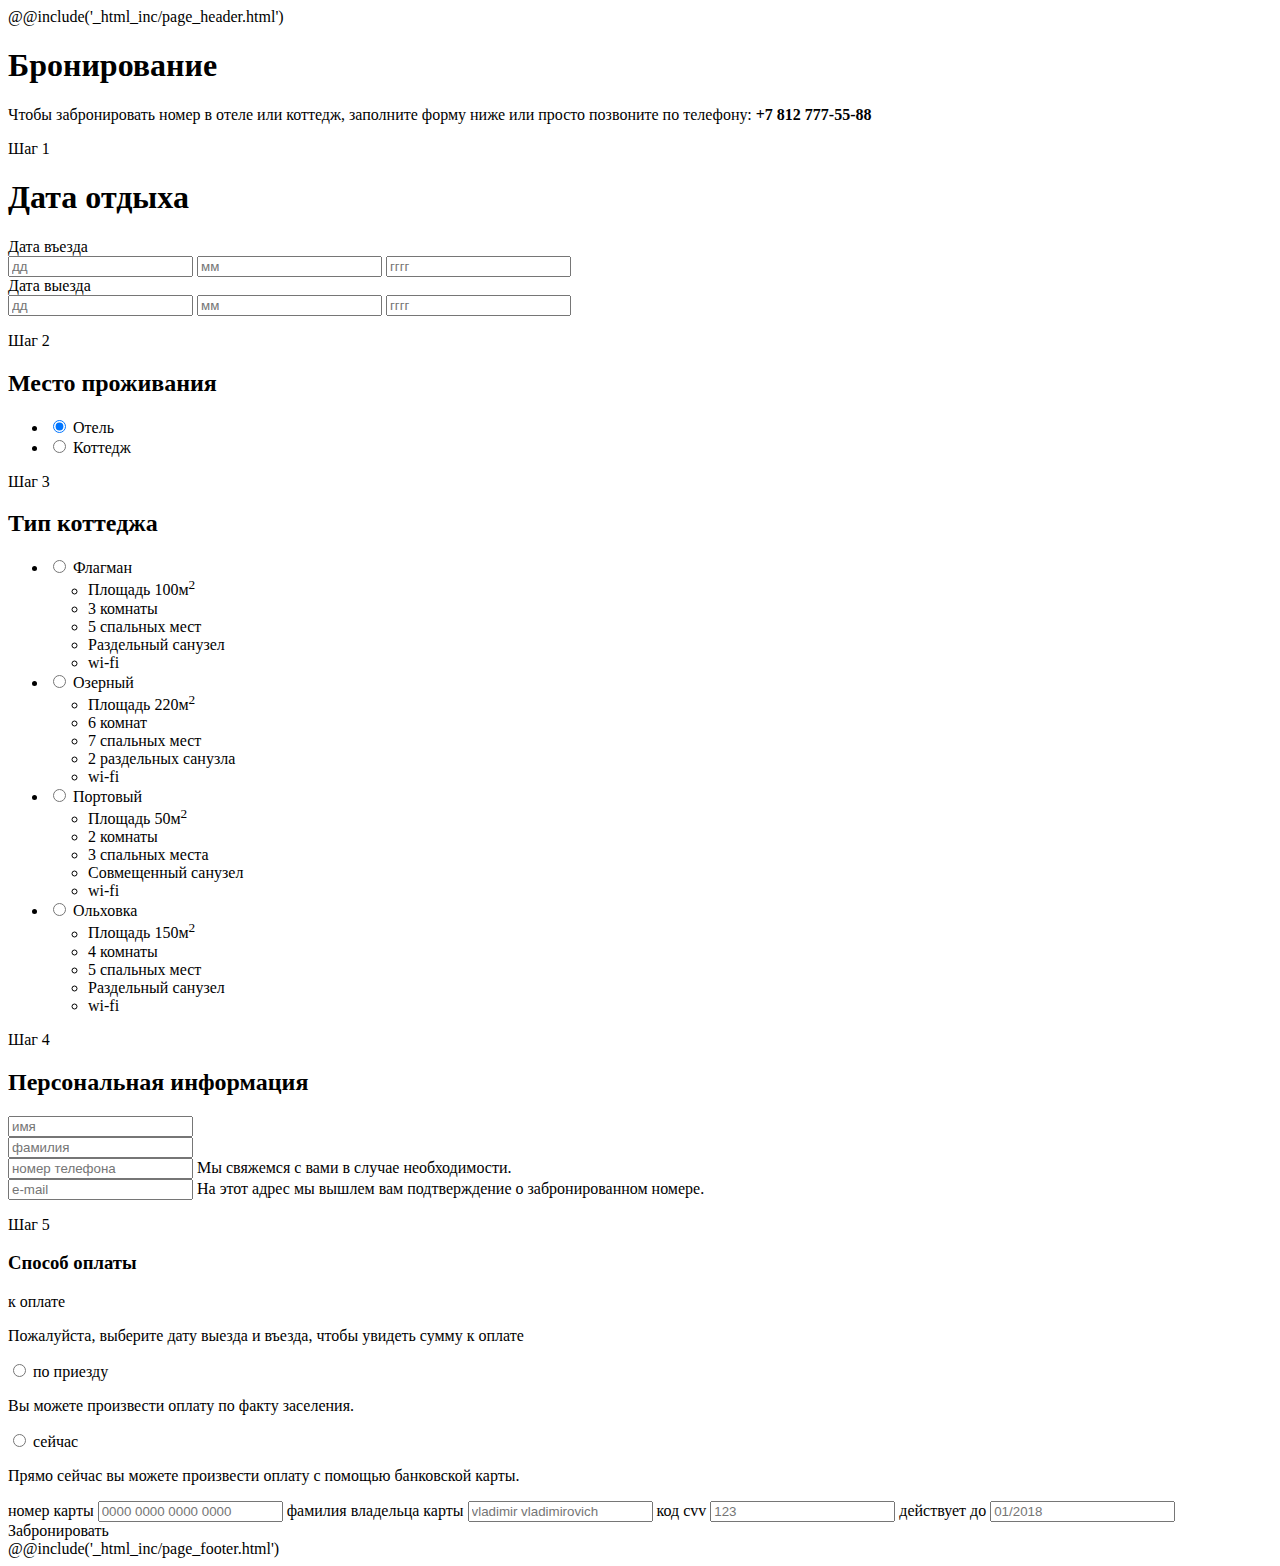
==== src/form.html @ d26fc9af "+booking" ====
<!DOCTYPE html>
<html lang="ru">
  <head>
    <meta charset="UTF-8">
    <title>Форма</title>
    <link rel="stylesheet" href="css/style.css">
  </head>
  <body>

    <!-- HEADER -->


    @@include('_html_inc/page_header.html')


    <main>

      <!-- BOOKING -->

      <section class="booking">
        <div class="container">
        <div class="booking__inner">
          <div class="booking__contant">
          <h1 class="booking__title">Бронирование</h1>
          <p class="booking__information">Чтобы забронировать номер в отеле или коттедж, заполните форму ниже или просто позвоните по телефону: <b class="booking__phone-number">+7 812 777-55-88</b></p>
        </div>
        </div>
        </div>
      </section>

      <!-- STEP #1 -->

      <form action="" class="main-form">
        <section class="rest-date">
          <div class="container">

            <p class="rest-date__step">Шаг 1</p>
            <h1 class="rest-date__title">Дата отдыха</h1>

            <div class="rest-date__choice">

              <div class="rest-date__check">
                <label for="check-date">Дата въезда</label><br/>
                <input type="text"name="check-date" placeholder="дд">
                <input type="text" name="check-date" placeholder="мм">
                <input type="text" name="check-date" placeholder="гггг">
              </div>



              <div class="rest-datet__departure">
                <label for="departure-date">Дата выезда</label><br/>
                <input type="text"name="departure-date" placeholder="дд">
                <input type="text" name="departure-date" placeholder="мм">
                <input type="text" name="departure-date" placeholder="гггг">
              </div>
            </div>
          </div>
        </section>

        <!-- STEP #2 -->

        <section class="locations">
          <div class="container">

            <p class="locations__step">Шаг 2</p>
            <h2 class="locations__title">Место проживания</h2>



            <ul class="locations__list">

              <li class="locations__item">
                <label for="hotel">
                  <input type="radio" checked name="locations_hotel">
                  <span class="locations__item--text">Отель</span>
                </label>
              </li>

              <li class="locations__item">
                <label for="cottage">
                  <input type="radio" name="locations_cottage">
                  <span class="locationg__item--text">Коттедж</span>
                </label>
              </li>
            </ul>
          </div>
        </section>

        <!-- STEP #3 -->

        <section class="cottege-type">
          <div class="container">

            <p class="cottege-type__step">Шаг 3</p>
            <h2 class="cottege-type__title">Тип коттеджа</h2>

            <div class="cottege-type__list-wrapper">

              <ul class="cottege-type__list">

                <li class="cottege-type__item">
                  <label for="cottage-flagship">
                    <input type="radio">
                    <span class="cottege-type__item-text">Флагман</span>
                    <div class="row hidden-xs">
                      <div class="col-sm-12">
                        <div class="cottege-type__features-wrapper">
                          <ul class="cottege-type__features">
                            <li class="cottege-type__feature">Площадь 100м<sup>2</sup></li>
                            <li class="cottege-type__feature">3 комнаты</li>
                            <li class="cottege-type__feature">5 спальных мест</li>
                            <li class="cottege-type__feature">Раздельный санузел</li>
                            <li class="cottege-type__feature">wi-fi</li>
                          </ul>
                        </div>
                      </div>
                    </div>
                  </label>
                </li>

                <li class="cottege-type__item">
                  <label for="cottage-laky">
                    <input type="radio">
                    <span class="cottege-type__item-text">Озерный</span>
                    <div class="row hidden-xs">
                      <div class="col-sm-12">
                        <div class="cottege-type__features-wrapper">
                          <ul class="cottege-type__features">
                            <li class="cottege-type__feature">Площадь 220м<sup>2</sup></li>
                            <li class="cottege-type__feature">6 комнат</li>
                            <li class="cottege-type__feature">7 спальных мест</li>
                            <li class="cottege-type__feature">2 раздельных санузла</li>
                            <li class="cottege-type__feature">wi-fi</li>
                          </ul>
                        </div>
                      </div>
                    </div>
                  </label>
                </li>

                <li class="cottege-type__item">
                  <label for="cottage-alder">
                    <input type="radio">
                    <span class="cottege-type__item-text">Портовый</span>
                    <div class="row hidden-xs">
                      <div class="col-sm-12">
                        <div class="cottege-type__features-wrapper">
                          <ul class="cottege-type__features">
                            <li class="cottege-type__feature">Площадь 50м<sup>2</sup></li>
                            <li class="cottege-type__feature">2 комнаты</li>
                            <li class="cottege-type__feature">3 спальных места</li>
                            <li class="cottege-type__feature">Совмещенный санузел</li>
                            <li class="cottege-type__feature">wi-fi</li>
                          </ul>
                        </div>
                      </div>
                    </div>
                  </label>
                </li>

                <li class="cottege-type__item">
                  <label for="cottage-port">
                    <input type="radio">
                    <span class="cottege-type__item-text">Ольховка</span>
                    <div class="row hidden-xs">
                      <div class="col-sm-12">
                        <div class="cottege-type__features-wrapper">
                          <ul class="cottege-type__features">
                            <li class="cottege-type__feature">Площадь 150м<sup>2</sup></li>
                            <li class="cottege-type__feature">4 комнаты</li>
                            <li class="cottege-type__feature">5 спальных мест</li>
                            <li class="cottege-type__feature">Раздельный санузел</li>
                            <li class="cottege-type__feature">wi-fi</li>
                          </ul>
                        </div>
                      </div>
                      </label>
                    </li>


              </ul>
            </div>
          </div>
        </section>

        <!-- STEP #4 -->

        <section class="personal-info">
          <div class="container">

            <p class="personal-info__step">Шаг 4</p>
            <h2 class="personal-info__title">Персональная информация</h2>
            <div class="personal-info__form">
              <div class="personal-info__input-wrapper">
                <input type="text" placeholder="имя">
              </div>
              <div class="personal-info__input-wrapper">
                <input type="text" placeholder="фамилия">
              </div>
              <div class="personal-info__input-wrapper">
                <input type="number" name="phone-number" placeholder="номер телефона">
                <label for="phone-number">Мы свяжемся с вами в случае необходимости.</label>
              </div>
              <div class="personal-info__input-wrapper">
                <input type="email" name="e-mail" placeholder="e-mail">
                <label for="e-mail">На этот адрес мы вышлем вам подтверждение о забронированном номере.</label>
              </div>
            </div>
          </div>
        </section>

        <!-- STEP #5 -->

        <section class="payment">
          <div class="container">
            <p class="payment__step">Шаг 5</p>
            <h3 class="payment__title">Способ оплаты</h3>
            <div class="payment__form-wrapper">

              <div class="payment-cost">
                <p class="payment-cost__title">к оплате</p>
                <p class="payment-cost__sum"></p>
                <p class="payment-cost__warning">Пожалуйста, <span>выберите дату</span> выезда и въезда, чтобы увидеть сумму к оплате</p>
              </div>
            </div>

            <div class="payment__form">
              <div class="payment-type">

                <div class="payment-on-arrival">
                  <div class="payment-on-arrival__explanation">
                    <label for="payment-on-arrival">
                      <input type="radio">
                      <span class="payment-on-arrival__choose">по приезду</span>
                    </label>
                    <p class="payment-on-arrival__text">Вы можете произвести оплату по факту заселения.</p>
                  </div>
                </div>

                <div class="payment-now">
                  <div class="payment-now__explanation">
                    <label for="payment-now">
                      <input type="radio">
                      <span class="payment-now__choose">сейчас</span>
                    </label>
                    <p class="payment-now__text">Прямо сейчас вы можете произвести оплату с помощью банковской карты.</p>
                  </div>

                  <div class="payment-now__form">

                    <label for="card-number">номер карты</label>
                    <input type="text" placeholder="0000 0000 0000 0000">
                    <label for="last-name">фамилия владельца карты</label>
                    <input type="text" placeholder="vladimir vladimirovich">

                    <label for="cvv">код cvv</label>
                    <input type="text" placeholder="123">
                    <label for="valid-until">действует до</label>
                    <input type="text" placeholder="01/2018">

                  </div>
                </div>
              </div>

              <a class="btn__green--wade">Забронировать</a>
            </div>
          </div>
        </section>
      </form>

    </main>

    <!-- fOOTER -->

    @@include('_html_inc/page_footer.html')


    <script src="js/script.js"></script>

  </body>
</html>
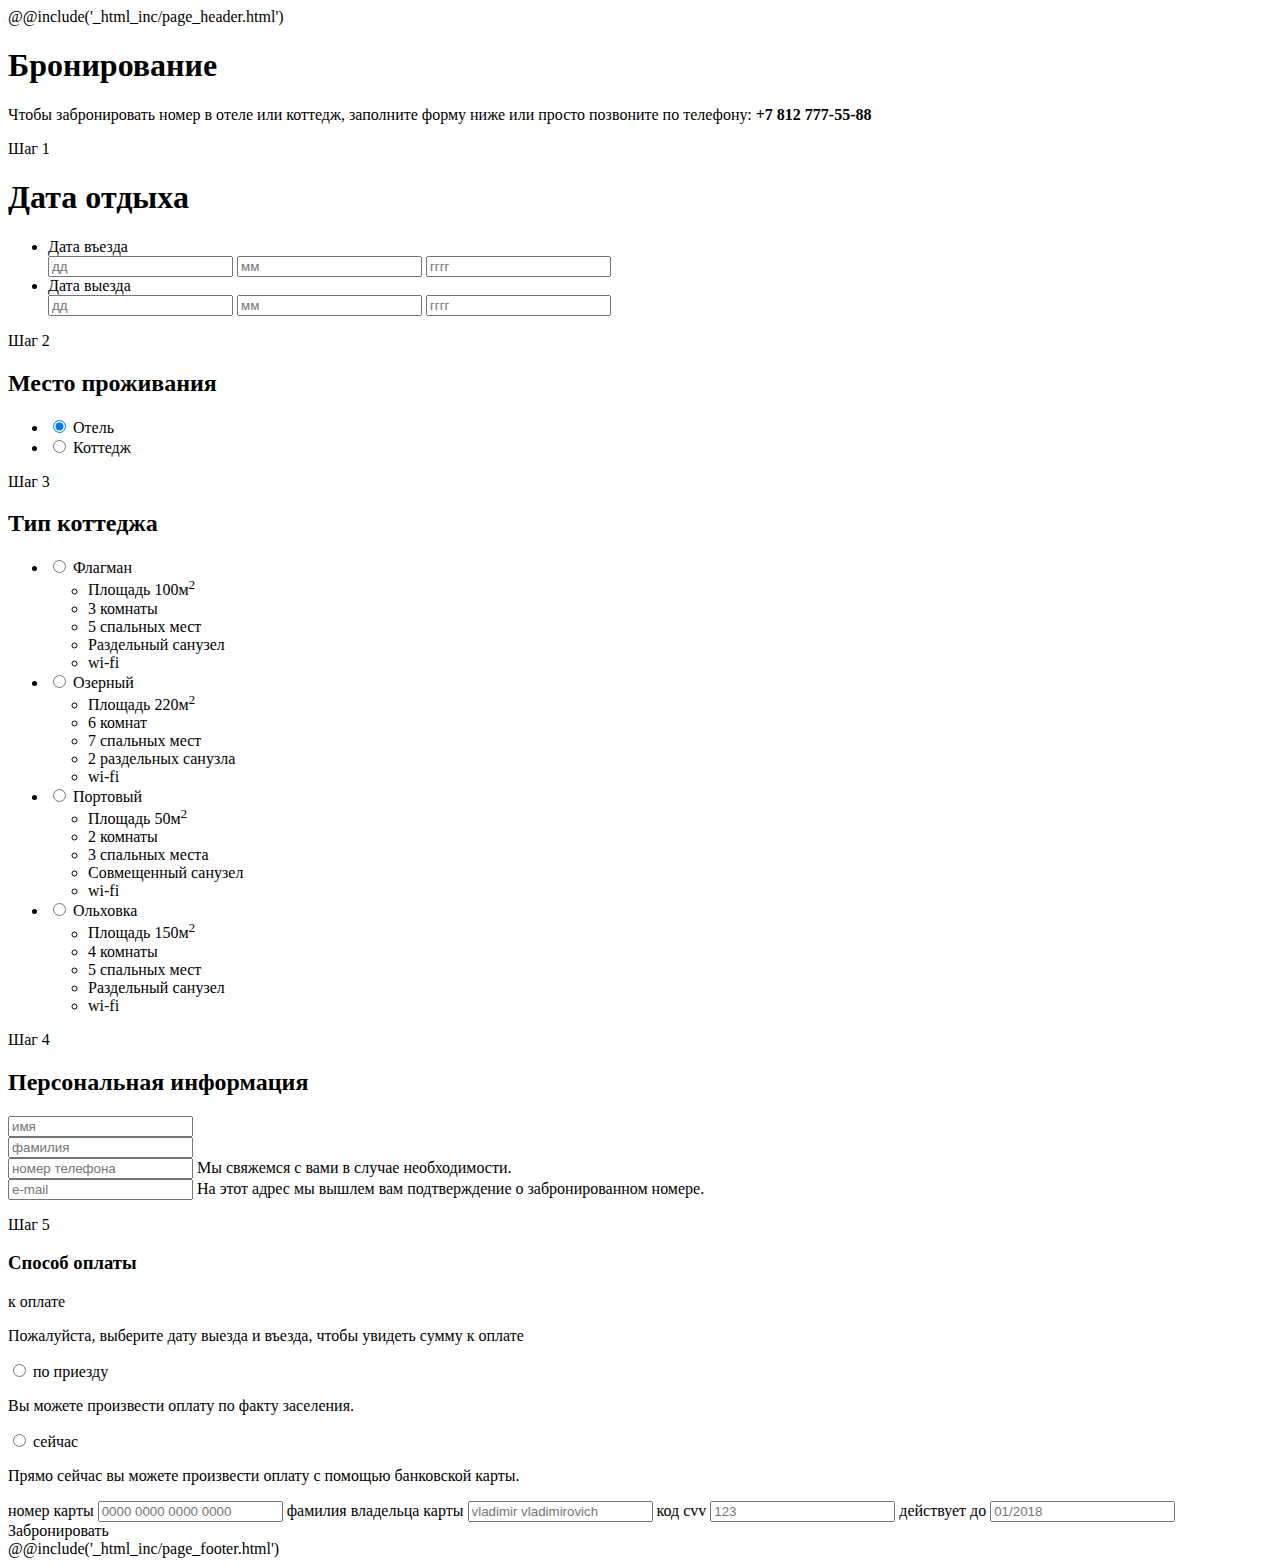
==== commit b37ddc03: "+locations" ====
--- a/src/form.html
+++ b/src/form.html
@@ -33,27 +33,29 @@
       <form action="" class="main-form">
         <section class="rest-date">
           <div class="container">
+      <div class="rest-date_cotant">
 
             <p class="rest-date__step">Шаг 1</p>
             <h1 class="rest-date__title">Дата отдыха</h1>
 
-            <div class="rest-date__choice">
-
-              <div class="rest-date__check">
+            <ul class="rest-date__choice">
+
+              <li class="rest-date__check">
                 <label for="check-date">Дата въезда</label><br/>
                 <input type="text"name="check-date" placeholder="дд">
                 <input type="text" name="check-date" placeholder="мм">
                 <input type="text" name="check-date" placeholder="гггг">
-              </div>
-
-
-
-              <div class="rest-datet__departure">
+              </li>
+
+
+
+              <li class="rest-date__departure">
                 <label for="departure-date">Дата выезда</label><br/>
                 <input type="text"name="departure-date" placeholder="дд">
                 <input type="text" name="departure-date" placeholder="мм">
                 <input type="text" name="departure-date" placeholder="гггг">
-              </div>
+              </li>
+            </ul>
             </div>
           </div>
         </section>
@@ -62,6 +64,7 @@
 
         <section class="locations">
           <div class="container">
+          <div class="locations_contant">
 
             <p class="locations__step">Шаг 2</p>
             <h2 class="locations__title">Место проживания</h2>
@@ -84,6 +87,7 @@
                 </label>
               </li>
             </ul>
+          </div>
           </div>
         </section>
 
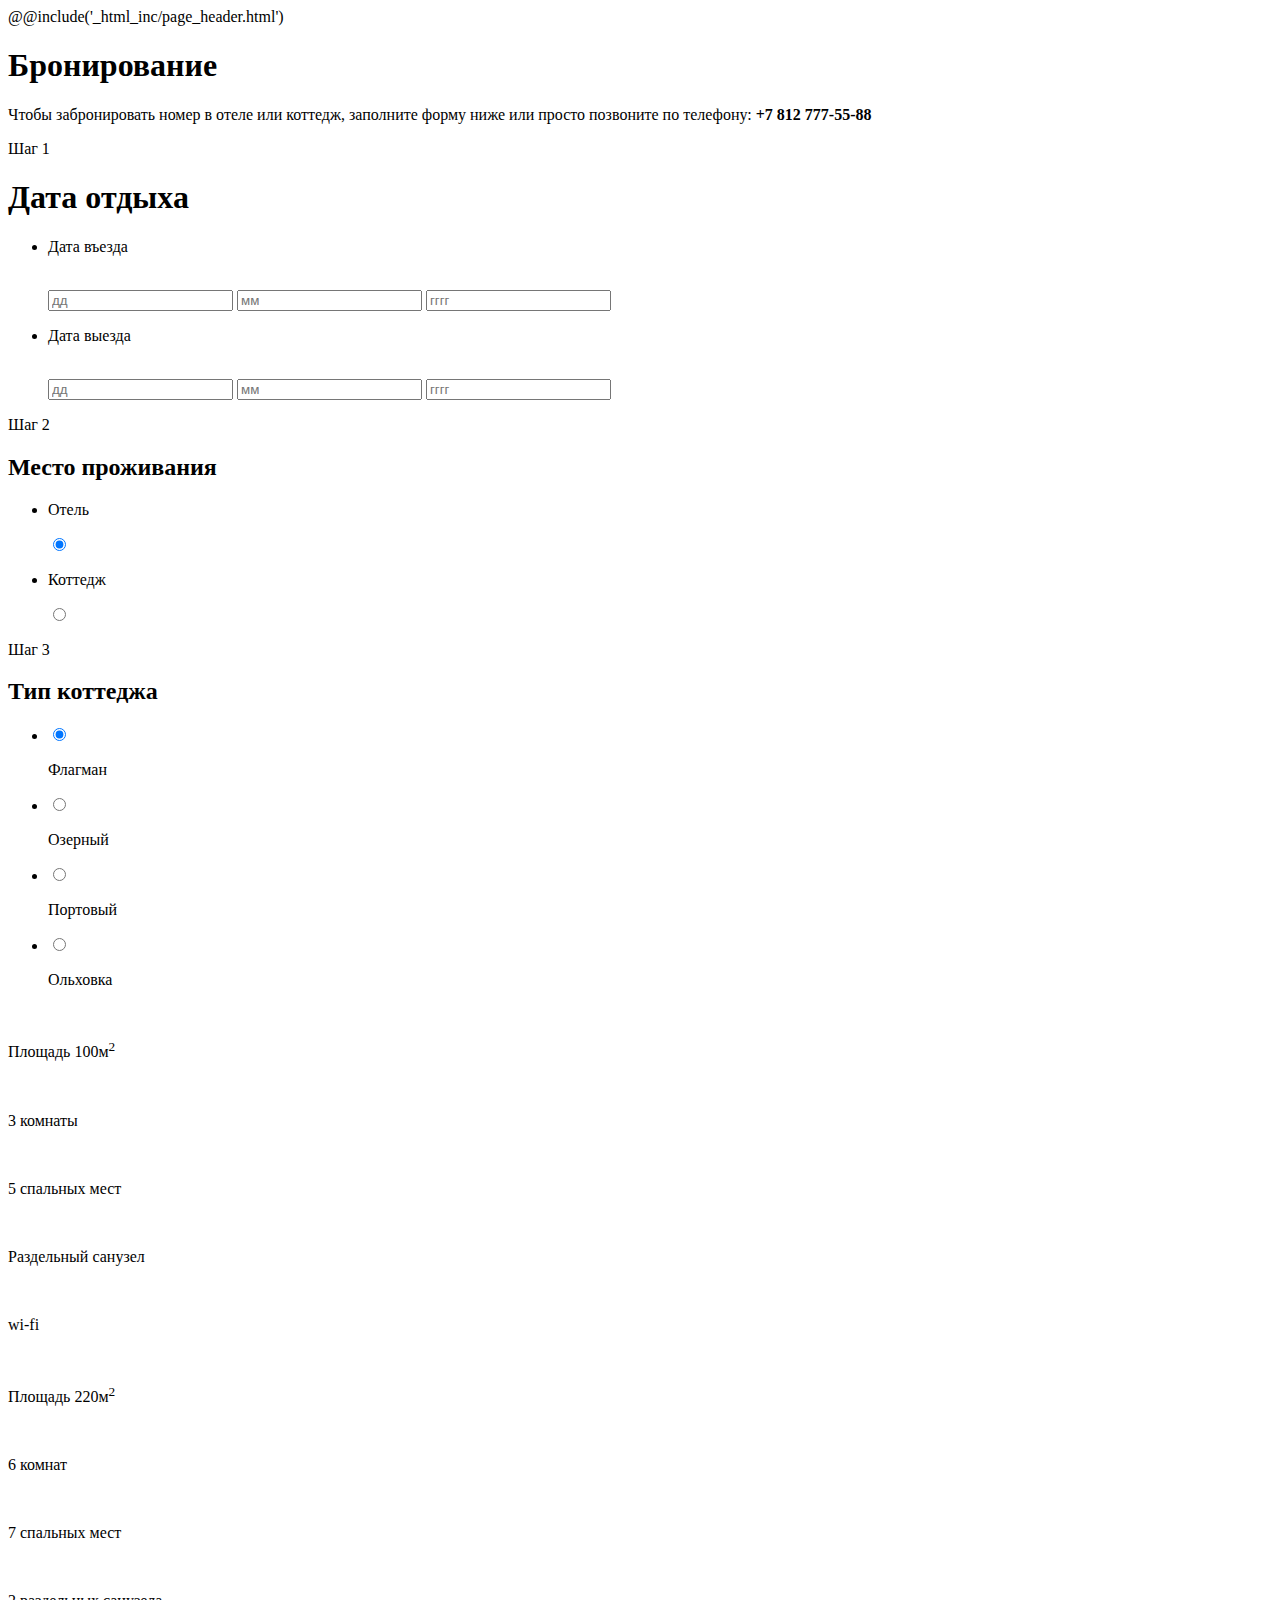
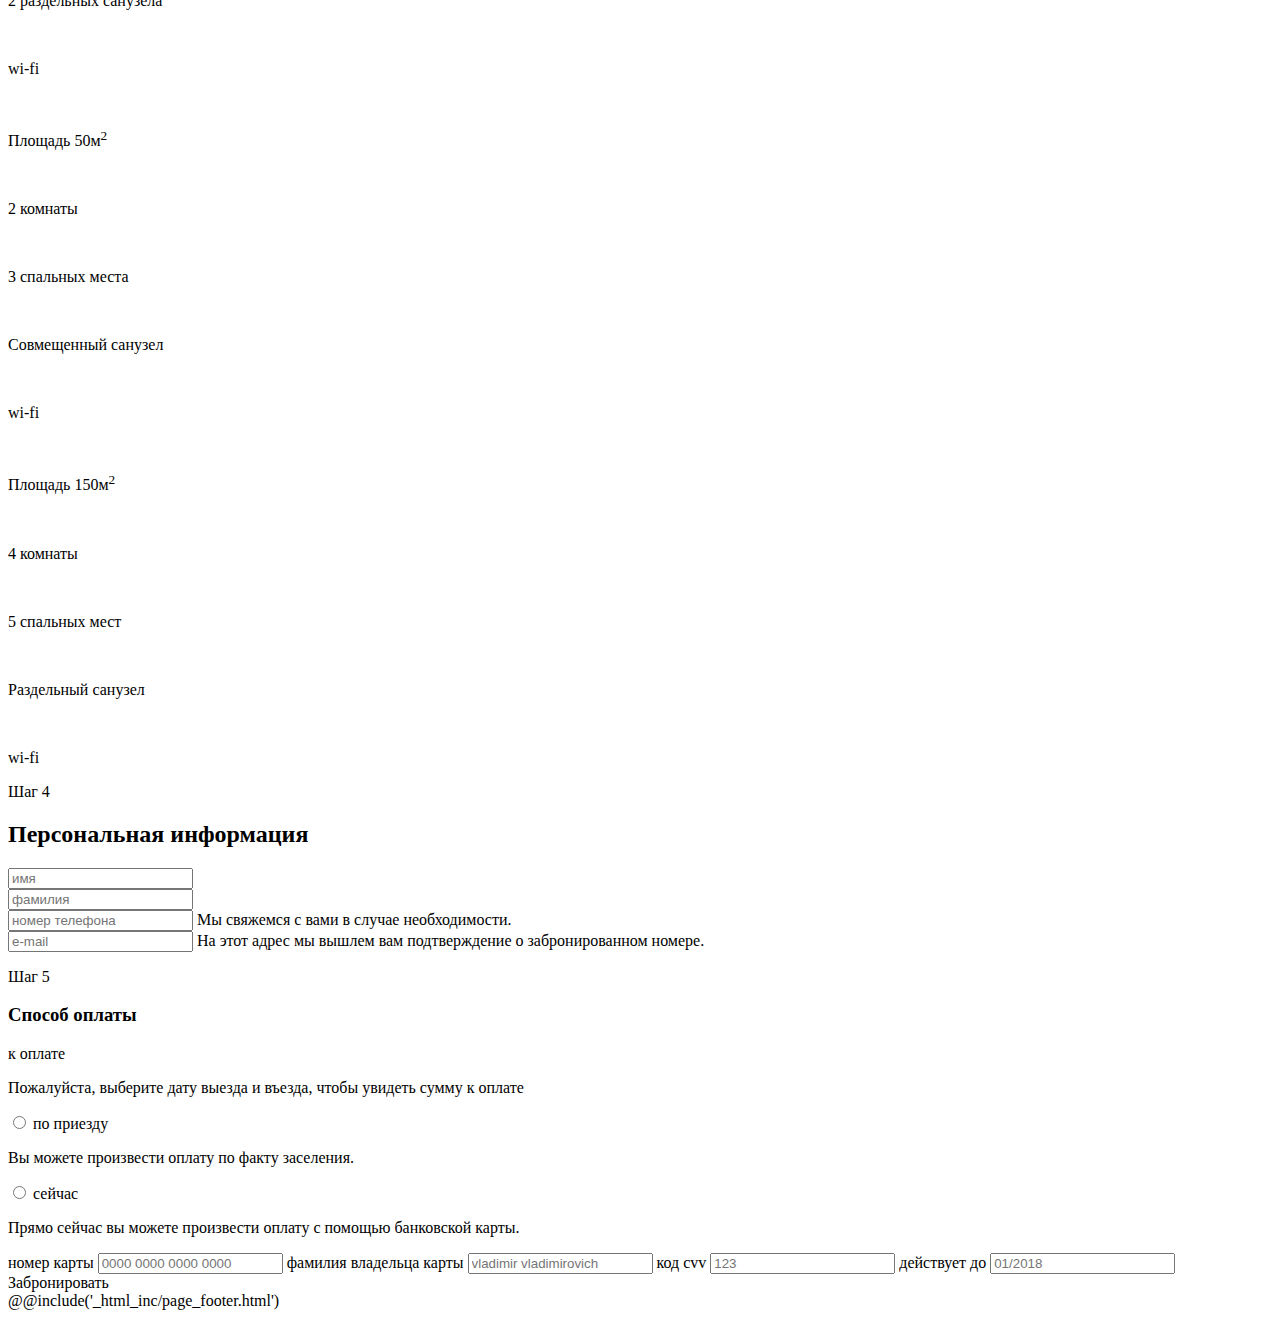
==== commit cd2ad1b4: "+features" ====
--- a/src/form.html
+++ b/src/form.html
@@ -19,12 +19,12 @@
 
       <section class="booking">
         <div class="container">
-        <div class="booking__inner">
-          <div class="booking__contant">
-          <h1 class="booking__title">Бронирование</h1>
-          <p class="booking__information">Чтобы забронировать номер в отеле или коттедж, заполните форму ниже или просто позвоните по телефону: <b class="booking__phone-number">+7 812 777-55-88</b></p>
-        </div>
-        </div>
+          <div class="booking__inner">
+            <div class="booking__contant">
+              <h1 class="booking__title">Бронирование</h1>
+              <p class="booking__information">Чтобы забронировать номер в отеле или коттедж, заполните форму ниже или просто позвоните по телефону: <b class="booking__phone-number">+7 812 777-55-88</b></p>
+            </div>
+          </div>
         </div>
       </section>
 
@@ -33,29 +33,26 @@
       <form action="" class="main-form">
         <section class="rest-date">
           <div class="container">
-      <div class="rest-date_cotant">
-
-            <p class="rest-date__step">Шаг 1</p>
-            <h1 class="rest-date__title">Дата отдыха</h1>
-
-            <ul class="rest-date__choice">
-
-              <li class="rest-date__check">
-                <label for="check-date">Дата въезда</label><br/>
-                <input type="text"name="check-date" placeholder="дд">
-                <input type="text" name="check-date" placeholder="мм">
-                <input type="text" name="check-date" placeholder="гггг">
-              </li>
-
-
-
-              <li class="rest-date__departure">
-                <label for="departure-date">Дата выезда</label><br/>
-                <input type="text"name="departure-date" placeholder="дд">
-                <input type="text" name="departure-date" placeholder="мм">
-                <input type="text" name="departure-date" placeholder="гггг">
-              </li>
-            </ul>
+            <div class="rest-date_cotant">
+              <p class="rest-date__step">Шаг 1</p>
+              <h1 class="rest-date__title">Дата отдыха</h1>
+              <ul class="rest-date__choice">
+
+                <li class="rest-date__check">
+                  <p for="check-date">Дата въезда</p><br/>
+                  <input type="text" name="check-day" placeholder="дд">
+                  <input type="text" name="check-month" placeholder="мм">
+                  <input type="text" name="check-year" placeholder="гггг">
+                </li>
+
+                <li class="rest-date__departure">
+                  <p for="departure-date">Дата выезда</p><br/>
+                  <input type="text"name="departure-day" placeholder="дд">
+                  <input type="text" name="departure-month" placeholder="мм">
+                  <input type="text" name="departure-year" placeholder="гггг">
+                </li>
+
+              </ul>
             </div>
           </div>
         </section>
@@ -64,30 +61,25 @@
 
         <section class="locations">
           <div class="container">
-          <div class="locations_contant">
-
-            <p class="locations__step">Шаг 2</p>
-            <h2 class="locations__title">Место проживания</h2>
-
-
-
-            <ul class="locations__list">
-
-              <li class="locations__item">
-                <label for="hotel">
-                  <input type="radio" checked name="locations_hotel">
-                  <span class="locations__item--text">Отель</span>
-                </label>
-              </li>
-
-              <li class="locations__item">
-                <label for="cottage">
-                  <input type="radio" name="locations_cottage">
-                  <span class="locationg__item--text">Коттедж</span>
-                </label>
-              </li>
-            </ul>
-          </div>
+            <div class="locations_contant">
+              <p class="locations__step">Шаг 2</p>
+              <h2 class="locations__title">Место проживания</h2>
+              <ul class="locations__list">
+
+                <li class="locations__hotel">
+                  <p class="locations__hotel--text">Отель</p>
+                  <input type="radio" checked name="locations_1">
+                  <span></span>
+                </li>
+
+                <li class="locations__cottage">
+                  <p class="locations__cottage--text">Коттедж</p>
+                  <input type="radio" name="locations_1">
+                  <span></span>
+                </li>
+
+              </ul>
+            </div>
           </div>
         </section>
 
@@ -95,173 +87,190 @@
 
         <section class="cottege-type">
           <div class="container">
-
-            <p class="cottege-type__step">Шаг 3</p>
-            <h2 class="cottege-type__title">Тип коттеджа</h2>
-
-            <div class="cottege-type__list-wrapper">
-
+            <div class="cottege-type__content">
+              <p class="cottege-type__step">Шаг 3</p>
+              <h2 class="cottege-type__title">Тип коттеджа</h2>
               <ul class="cottege-type__list">
 
                 <li class="cottege-type__item">
-                  <label for="cottage-flagship">
-                    <input type="radio">
-                    <span class="cottege-type__item-text">Флагман</span>
-                    <div class="row hidden-xs">
-                      <div class="col-sm-12">
-                        <div class="cottege-type__features-wrapper">
-                          <ul class="cottege-type__features">
-                            <li class="cottege-type__feature">Площадь 100м<sup>2</sup></li>
-                            <li class="cottege-type__feature">3 комнаты</li>
-                            <li class="cottege-type__feature">5 спальных мест</li>
-                            <li class="cottege-type__feature">Раздельный санузел</li>
-                            <li class="cottege-type__feature">wi-fi</li>
-                          </ul>
-                        </div>
-                      </div>
+                  <input type="radio" checked name="type">
+                  <p class="cottege-type__item-text">Флагман</p>
+                  <span></span>
+                </li>
+
+                <li class="cottege-type__item">
+                  <input type="radio" name="type">
+                  <p class="cottege-type__item-text">Озерный</p>
+                  <span></span>
+                </li>
+
+                <li class="cottege-type__item">
+                  <input type="radio" name="type">
+                  <p class="cottege-type__item-text">Портовый</p>
+                  <span></span>
+                </li>
+
+                <li class="cottege-type__item">
+                  <input type="radio" name="type">
+                  <p class="cottege-type__item-text">Ольховка</p>
+                  <span></span>
+                </li>
+              </ul>
+
+
+              <div class="cottege-type__features">
+                <div class="cottege-type__feature">
+                  <img src="img/form_squad-rule.png" alt=""><p>Площадь 100м<sup>2</sup></p></div>
+                <div class="cottege-type__feature">
+                  <img src="img/form_door.png" alt=""><p>3 комнаты</p>
+                </div>
+                <div class="cottege-type__feature">
+                  <img src="img/form_bed.png" alt=""><p>5 спальных мест</p>
+                </div>
+                <div class="cottege-type__feature">
+                  <img src="img/form_bathroom.png" alt=""><p>Раздельный санузел</p>
+                </div>
+                <div class="cottege-type__feature">
+                  <img src="img/form_wifi.png" alt=""><p>wi-fi</p>
+                </div>
+              </div>
+
+
+              <div class="cottege-type__features">
+                <div class="cottege-type__feature">
+                  <img src="img/form_squad-rule.png" alt=""><p>Площадь 220м<sup>2</sup></p>
+                </div>
+                <div class="cottege-type__feature">
+                  <img src="img/form_door.png" alt=""><p>6 комнат</p>
+                </div>
+                <div class="cottege-type__feature">
+                  <img src="img/form_bed.png" alt=""><p>7 спальных мест</p>
+                </div>
+                <div class="cottege-type__feature">
+                  <img src="img/form_bathroom.png" alt=""><p>2 раздельных санузела</p>
+                </div>
+                <div class="cottege-type__feature">
+                  <img src="img/form_wifi.png" alt=""><p>wi-fi</p>
+                </div>
+              </div>
+
+              <div class="cottege-type__features">
+                <div class="cottege-type__feature">
+                  <img src="img/form_squad-rule.png" alt=""><p>Площадь 50м<sup>2</sup></p>
+                </div>
+                <div class="cottege-type__feature">
+                  <img src="img/form_door.png" alt=""><p>2 комнаты</p>
+                </div>
+                <div class="cottege-type__feature">
+                  <img src="img/form_bed.png" alt=""><p>3 спальных места</p>
+                </div>
+                <div class="cottege-type__feature">
+                  <img src="img/form_bathroom.png" alt=""><p>Совмещенный санузел</p>
+                </div>
+                <div class="cottege-type__feature">
+                  <img src="img/form_wifi.png" alt=""><p>wi-fi</p>
+                </div>
+              </div>
+
+
+              <div class="cottege-type__features">
+                <div class="cottege-type__feature">
+                  <img src="img/form_squad-rule.png" alt=""><p>Площадь 150м<sup>2</sup></p>
+                </div>
+                <div class="cottege-type__feature">
+                  <img src="img/form_door.png" alt=""><p>4 комнаты</p>
+                </div>
+                <div class="cottege-type__feature">
+                  <img src="img/form_bed.png" alt=""><p>5 спальных мест</p>
+                </div>
+                <div class="cottege-type__feature">
+                  <img src="img/form_bathroom.png" alt=""><p>Раздельный санузел</p>
+                </div>
+                <div class="cottege-type__feature">
+                  <img src="img/form_wifi.png" alt=""><p>wi-fi</p>
+                </div>
+              </div>
+
+            </div>
+          </div>
+        </section>
+
+        <!-- STEP #4 -->
+
+        <section class="personal-info">
+          <div class="container">
+            <div class="personal-info_contant">
+
+              <p class="personal-info__step">Шаг 4</p>
+              <h2 class="personal-info__title">Персональная информация</h2>
+              <div class="personal-info__form">
+                <div class="personal-info__input-wrapper">
+                  <input type="text" placeholder="имя">
+                </div>
+                <div class="personal-info__input-wrapper">
+                  <input type="text" placeholder="фамилия">
+                </div>
+                <div class="personal-info__input-wrapper">
+                  <input type="number" name="phone-number" placeholder="номер телефона">
+                  <label for="phone-number">Мы свяжемся с вами в случае необходимости.</label>
+                </div>
+                <div class="personal-info__input-wrapper">
+                  <input type="email" name="e-mail" placeholder="e-mail">
+                  <label for="e-mail">На этот адрес мы вышлем вам подтверждение о забронированном номере.</label>
+                </div>
+              </div>
+            </div>
+          </div>
+        </section>
+
+        <!-- STEP #5 -->
+
+        <section class="payment">
+          <div class="container">
+            <div class="payment_contant">
+              <p class="payment__step">Шаг 5</p>
+              <h3 class="payment__title">Способ оплаты</h3>
+              <div class="payment__form-wrapper">
+
+                <div class="payment-cost">
+                  <p class="payment-cost__title">к оплате</p>
+                  <p class="payment-cost__sum"></p>
+                  <p class="payment-cost__warning">Пожалуйста, <span>выберите дату</span> выезда и въезда, чтобы увидеть сумму к оплате</p>
+                </div>
+              </div>
+
+              <div class="payment__form">
+                <div class="payment-type">
+
+                  <div class="payment-on-arrival">
+                    <div class="payment-on-arrival__explanation">
+                      <label for="payment-on-arrival">
+                        <input type="radio">
+                        <span class="payment-on-arrival__choose">по приезду</span>
+                      </label>
+                      <p class="payment-on-arrival__text">Вы можете произвести оплату по факту заселения.</p>
                     </div>
-                  </label>
-                </li>
-
-                <li class="cottege-type__item">
-                  <label for="cottage-laky">
-                    <input type="radio">
-                    <span class="cottege-type__item-text">Озерный</span>
-                    <div class="row hidden-xs">
-                      <div class="col-sm-12">
-                        <div class="cottege-type__features-wrapper">
-                          <ul class="cottege-type__features">
-                            <li class="cottege-type__feature">Площадь 220м<sup>2</sup></li>
-                            <li class="cottege-type__feature">6 комнат</li>
-                            <li class="cottege-type__feature">7 спальных мест</li>
-                            <li class="cottege-type__feature">2 раздельных санузла</li>
-                            <li class="cottege-type__feature">wi-fi</li>
-                          </ul>
-                        </div>
-                      </div>
+                  </div>
+
+                  <div class="payment-now">
+                    <div class="payment-now__explanation">
+                      <label for="payment-now">
+                        <input type="radio">
+                        <span class="payment-now__choose">сейчас</span>
+                      </label>
+                      <p class="payment-now__text">Прямо сейчас вы можете произвести оплату с помощью банковской карты.</p>
                     </div>
-                  </label>
-                </li>
-
-                <li class="cottege-type__item">
-                  <label for="cottage-alder">
-                    <input type="radio">
-                    <span class="cottege-type__item-text">Портовый</span>
-                    <div class="row hidden-xs">
-                      <div class="col-sm-12">
-                        <div class="cottege-type__features-wrapper">
-                          <ul class="cottege-type__features">
-                            <li class="cottege-type__feature">Площадь 50м<sup>2</sup></li>
-                            <li class="cottege-type__feature">2 комнаты</li>
-                            <li class="cottege-type__feature">3 спальных места</li>
-                            <li class="cottege-type__feature">Совмещенный санузел</li>
-                            <li class="cottege-type__feature">wi-fi</li>
-                          </ul>
-                        </div>
-                      </div>
+
+                    <div class="payment-now__form">
+                      <label for="card-number">номер карты</label>
+                      <input type="text" placeholder="0000 0000 0000 0000">
+                      <label for="last-name">фамилия владельца карты</label>
+                      <input type="text" placeholder="vladimir vladimirovich">
+                      <label for="cvv">код cvv</label>
+                      <input type="text" placeholder="123">
+                      <label for="valid-until">действует до</label>
+                      <input type="text" placeholder="01/2018">
                     </div>
-                  </label>
-                </li>
-
-                <li class="cottege-type__item">
-                  <label for="cottage-port">
-                    <input type="radio">
-                    <span class="cottege-type__item-text">Ольховка</span>
-                    <div class="row hidden-xs">
-                      <div class="col-sm-12">
-                        <div class="cottege-type__features-wrapper">
-                          <ul class="cottege-type__features">
-                            <li class="cottege-type__feature">Площадь 150м<sup>2</sup></li>
-                            <li class="cottege-type__feature">4 комнаты</li>
-                            <li class="cottege-type__feature">5 спальных мест</li>
-                            <li class="cottege-type__feature">Раздельный санузел</li>
-                            <li class="cottege-type__feature">wi-fi</li>
-                          </ul>
-                        </div>
-                      </div>
-                      </label>
-                    </li>
-
-
-              </ul>
-            </div>
-          </div>
-        </section>
-
-        <!-- STEP #4 -->
-
-        <section class="personal-info">
-          <div class="container">
-
-            <p class="personal-info__step">Шаг 4</p>
-            <h2 class="personal-info__title">Персональная информация</h2>
-            <div class="personal-info__form">
-              <div class="personal-info__input-wrapper">
-                <input type="text" placeholder="имя">
-              </div>
-              <div class="personal-info__input-wrapper">
-                <input type="text" placeholder="фамилия">
-              </div>
-              <div class="personal-info__input-wrapper">
-                <input type="number" name="phone-number" placeholder="номер телефона">
-                <label for="phone-number">Мы свяжемся с вами в случае необходимости.</label>
-              </div>
-              <div class="personal-info__input-wrapper">
-                <input type="email" name="e-mail" placeholder="e-mail">
-                <label for="e-mail">На этот адрес мы вышлем вам подтверждение о забронированном номере.</label>
-              </div>
-            </div>
-          </div>
-        </section>
-
-        <!-- STEP #5 -->
-
-        <section class="payment">
-          <div class="container">
-            <p class="payment__step">Шаг 5</p>
-            <h3 class="payment__title">Способ оплаты</h3>
-            <div class="payment__form-wrapper">
-
-              <div class="payment-cost">
-                <p class="payment-cost__title">к оплате</p>
-                <p class="payment-cost__sum"></p>
-                <p class="payment-cost__warning">Пожалуйста, <span>выберите дату</span> выезда и въезда, чтобы увидеть сумму к оплате</p>
-              </div>
-            </div>
-
-            <div class="payment__form">
-              <div class="payment-type">
-
-                <div class="payment-on-arrival">
-                  <div class="payment-on-arrival__explanation">
-                    <label for="payment-on-arrival">
-                      <input type="radio">
-                      <span class="payment-on-arrival__choose">по приезду</span>
-                    </label>
-                    <p class="payment-on-arrival__text">Вы можете произвести оплату по факту заселения.</p>
-                  </div>
-                </div>
-
-                <div class="payment-now">
-                  <div class="payment-now__explanation">
-                    <label for="payment-now">
-                      <input type="radio">
-                      <span class="payment-now__choose">сейчас</span>
-                    </label>
-                    <p class="payment-now__text">Прямо сейчас вы можете произвести оплату с помощью банковской карты.</p>
-                  </div>
-
-                  <div class="payment-now__form">
-
-                    <label for="card-number">номер карты</label>
-                    <input type="text" placeholder="0000 0000 0000 0000">
-                    <label for="last-name">фамилия владельца карты</label>
-                    <input type="text" placeholder="vladimir vladimirovich">
-
-                    <label for="cvv">код cvv</label>
-                    <input type="text" placeholder="123">
-                    <label for="valid-until">действует до</label>
-                    <input type="text" placeholder="01/2018">
 
                   </div>
                 </div>
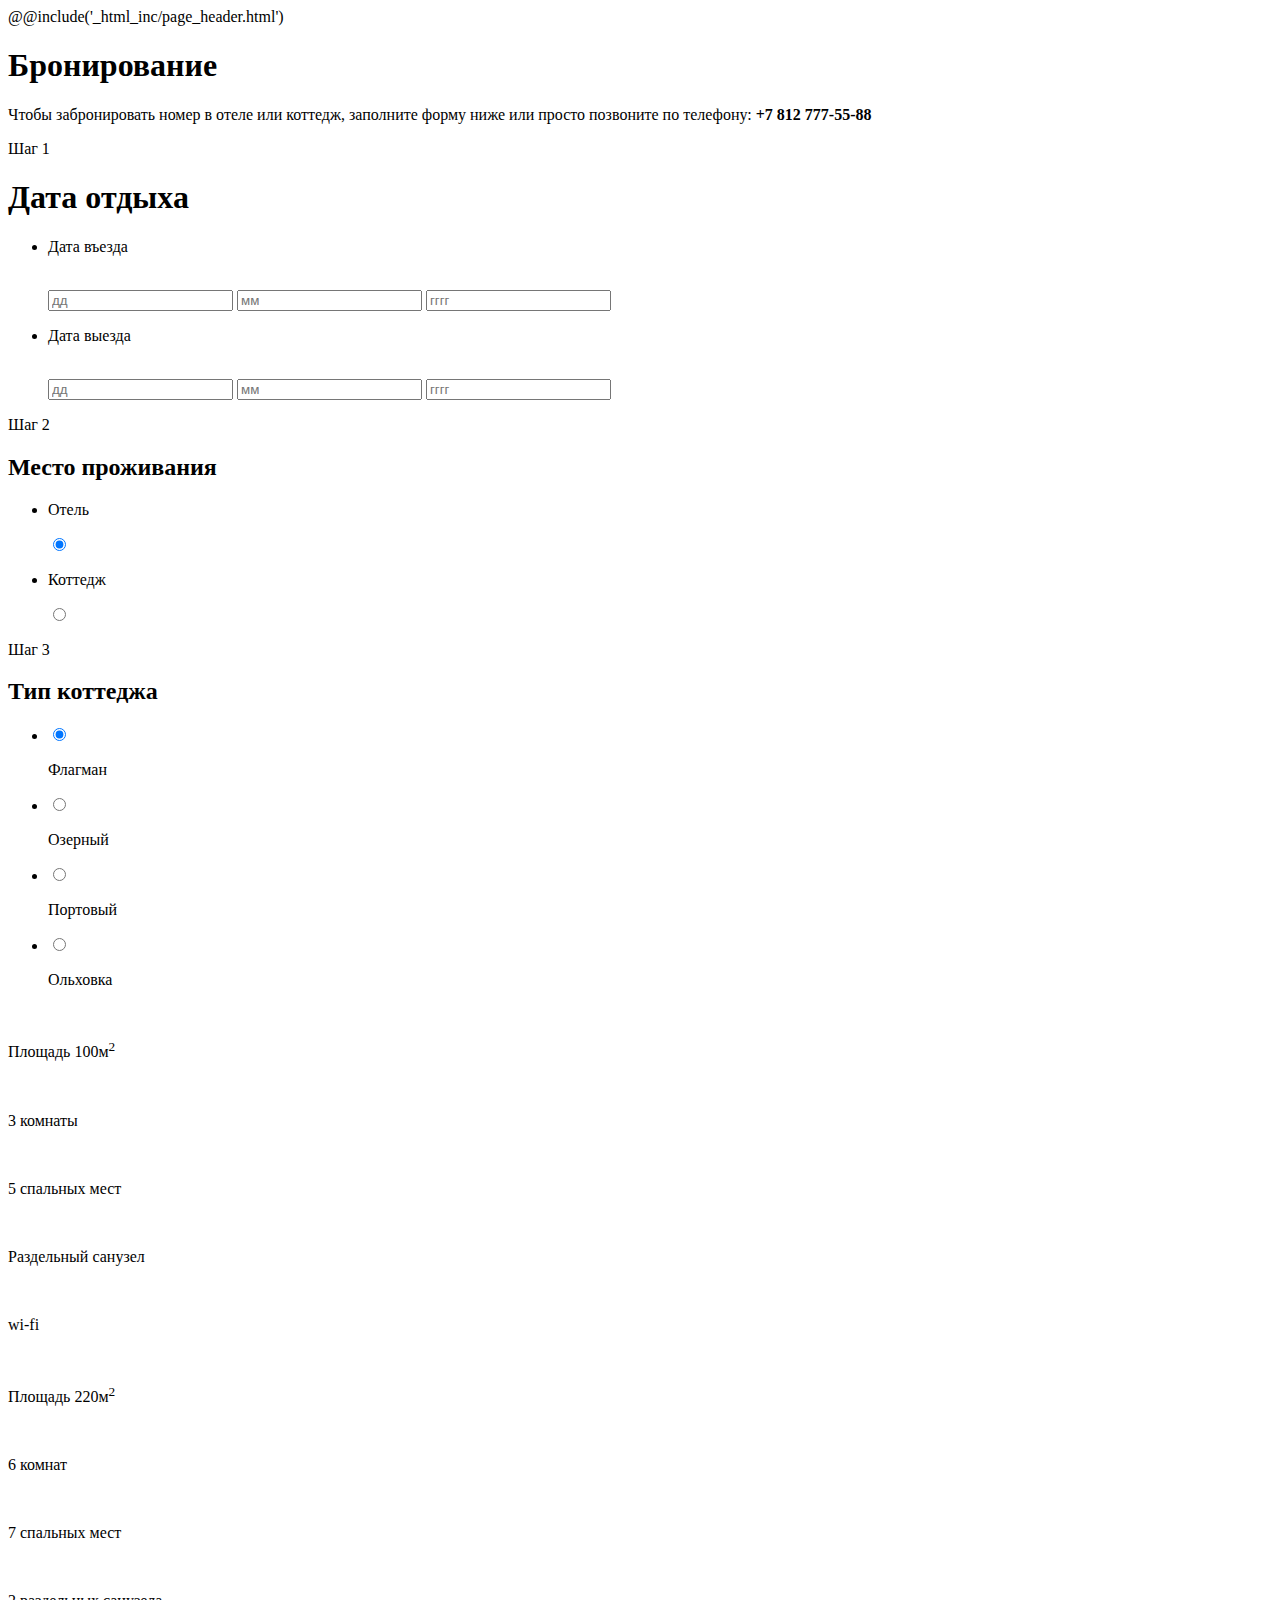
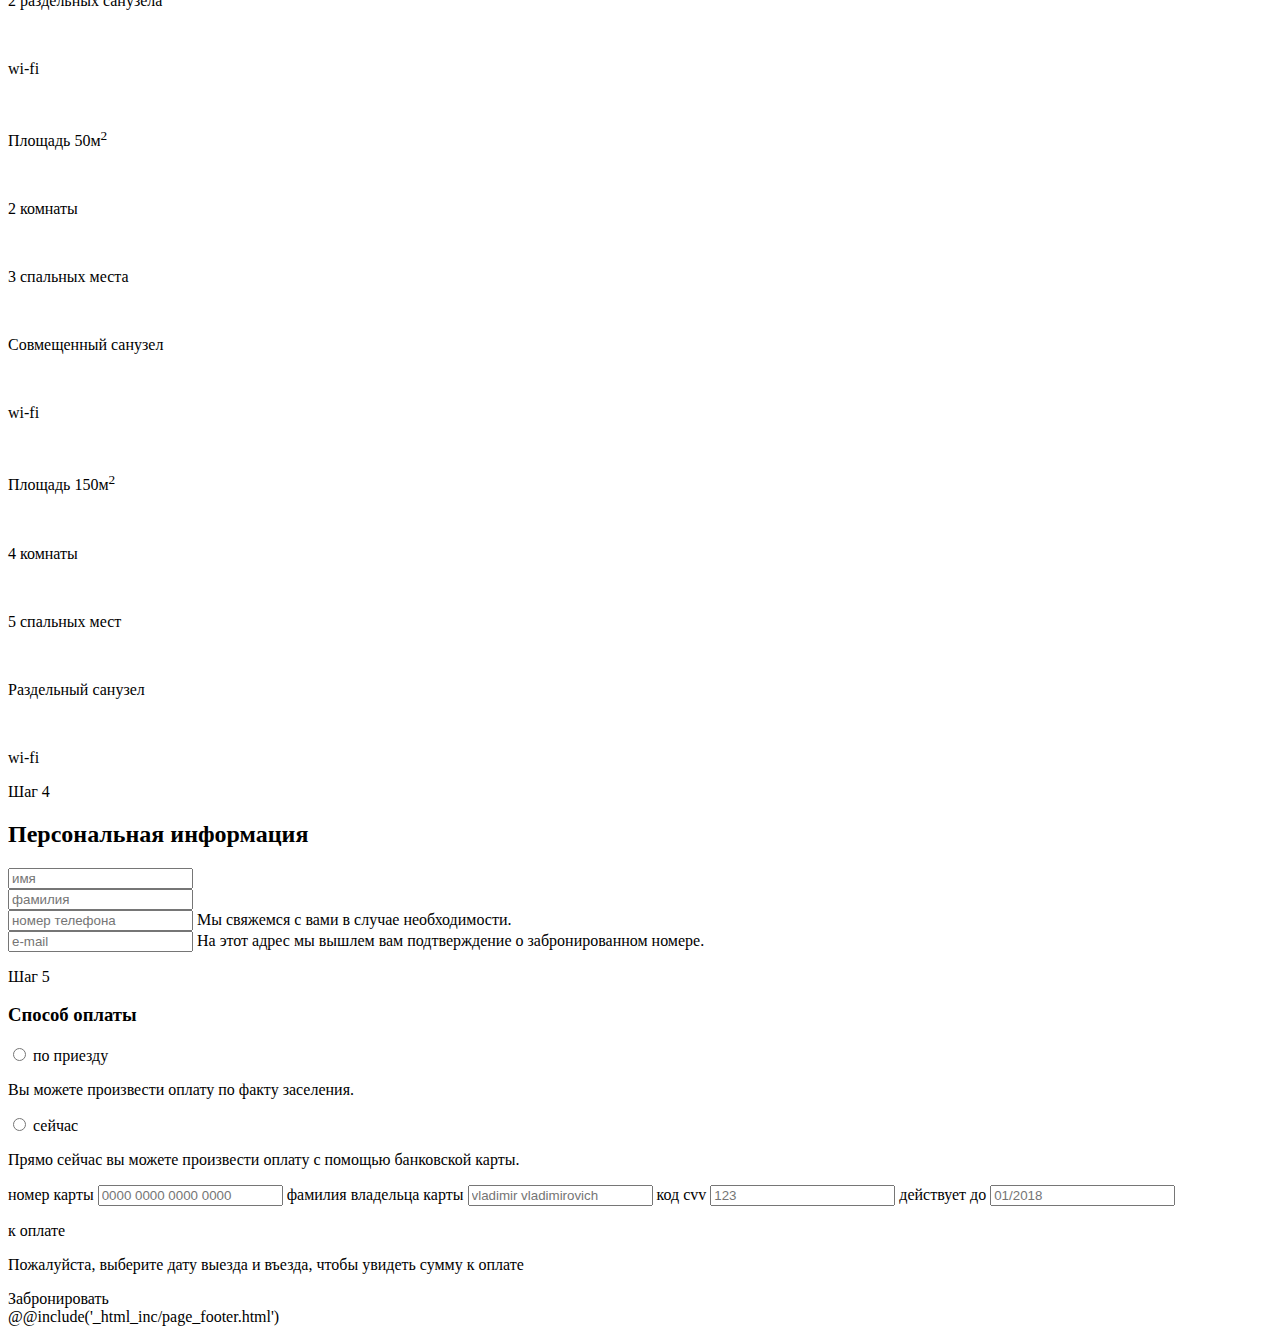
==== commit 5e8e6913: "+features tabs jQuery" ====
--- a/src/form.html
+++ b/src/form.html
@@ -199,7 +199,7 @@
 
         <section class="personal-info">
           <div class="container">
-            <div class="personal-info_contant">
+            <div class="personal-info_content">
 
               <p class="personal-info__step">Шаг 4</p>
               <h2 class="personal-info__title">Персональная информация</h2>
@@ -232,36 +232,29 @@
               <h3 class="payment__title">Способ оплаты</h3>
               <div class="payment__form-wrapper">
 
-                <div class="payment-cost">
-                  <p class="payment-cost__title">к оплате</p>
-                  <p class="payment-cost__sum"></p>
-                  <p class="payment-cost__warning">Пожалуйста, <span>выберите дату</span> выезда и въезда, чтобы увидеть сумму к оплате</p>
-                </div>
-              </div>
-
               <div class="payment__form">
-                <div class="payment-type">
-
-                  <div class="payment-on-arrival">
-                    <div class="payment-on-arrival__explanation">
+                <div class="payment__type">
+
+                  <div class="payment__on-arrival">
+                    <div class="payment__on-arrival-explanation">
                       <label for="payment-on-arrival">
                         <input type="radio">
-                        <span class="payment-on-arrival__choose">по приезду</span>
+                        <span class="payment__on-arrival-span">по приезду</span>
                       </label>
-                      <p class="payment-on-arrival__text">Вы можете произвести оплату по факту заселения.</p>
+                      <p class="payment__on-arrival-text">Вы можете произвести оплату по факту заселения.</p>
                     </div>
                   </div>
 
-                  <div class="payment-now">
-                    <div class="payment-now__explanation">
+                  <div class="payment__now">
+                    <div class="payment__now-explanation">
                       <label for="payment-now">
                         <input type="radio">
-                        <span class="payment-now__choose">сейчас</span>
+                        <span class="payment__now-span">сейчас</span>
                       </label>
-                      <p class="payment-now__text">Прямо сейчас вы можете произвести оплату с помощью банковской карты.</p>
+                      <p class="payment__now-text">Прямо сейчас вы можете произвести оплату с помощью банковской карты.</p>
                     </div>
 
-                    <div class="payment-now__form">
+                    <div class="payment__now-form">
                       <label for="card-number">номер карты</label>
                       <input type="text" placeholder="0000 0000 0000 0000">
                       <label for="last-name">фамилия владельца карты</label>
@@ -276,6 +269,15 @@
                 </div>
               </div>
 
+              <div class="payment__cost">
+                  <p class="payment-cost__title">к оплате</p>
+                  <p class="payment-cost__sum"></p>
+                  <p class="payment-cost__warning">Пожалуйста, <span>выберите дату</span> выезда и въезда, чтобы увидеть сумму к оплате</p>
+              </div>
+
+
+              </div>
+
               <a class="btn__green--wade">Забронировать</a>
             </div>
           </div>
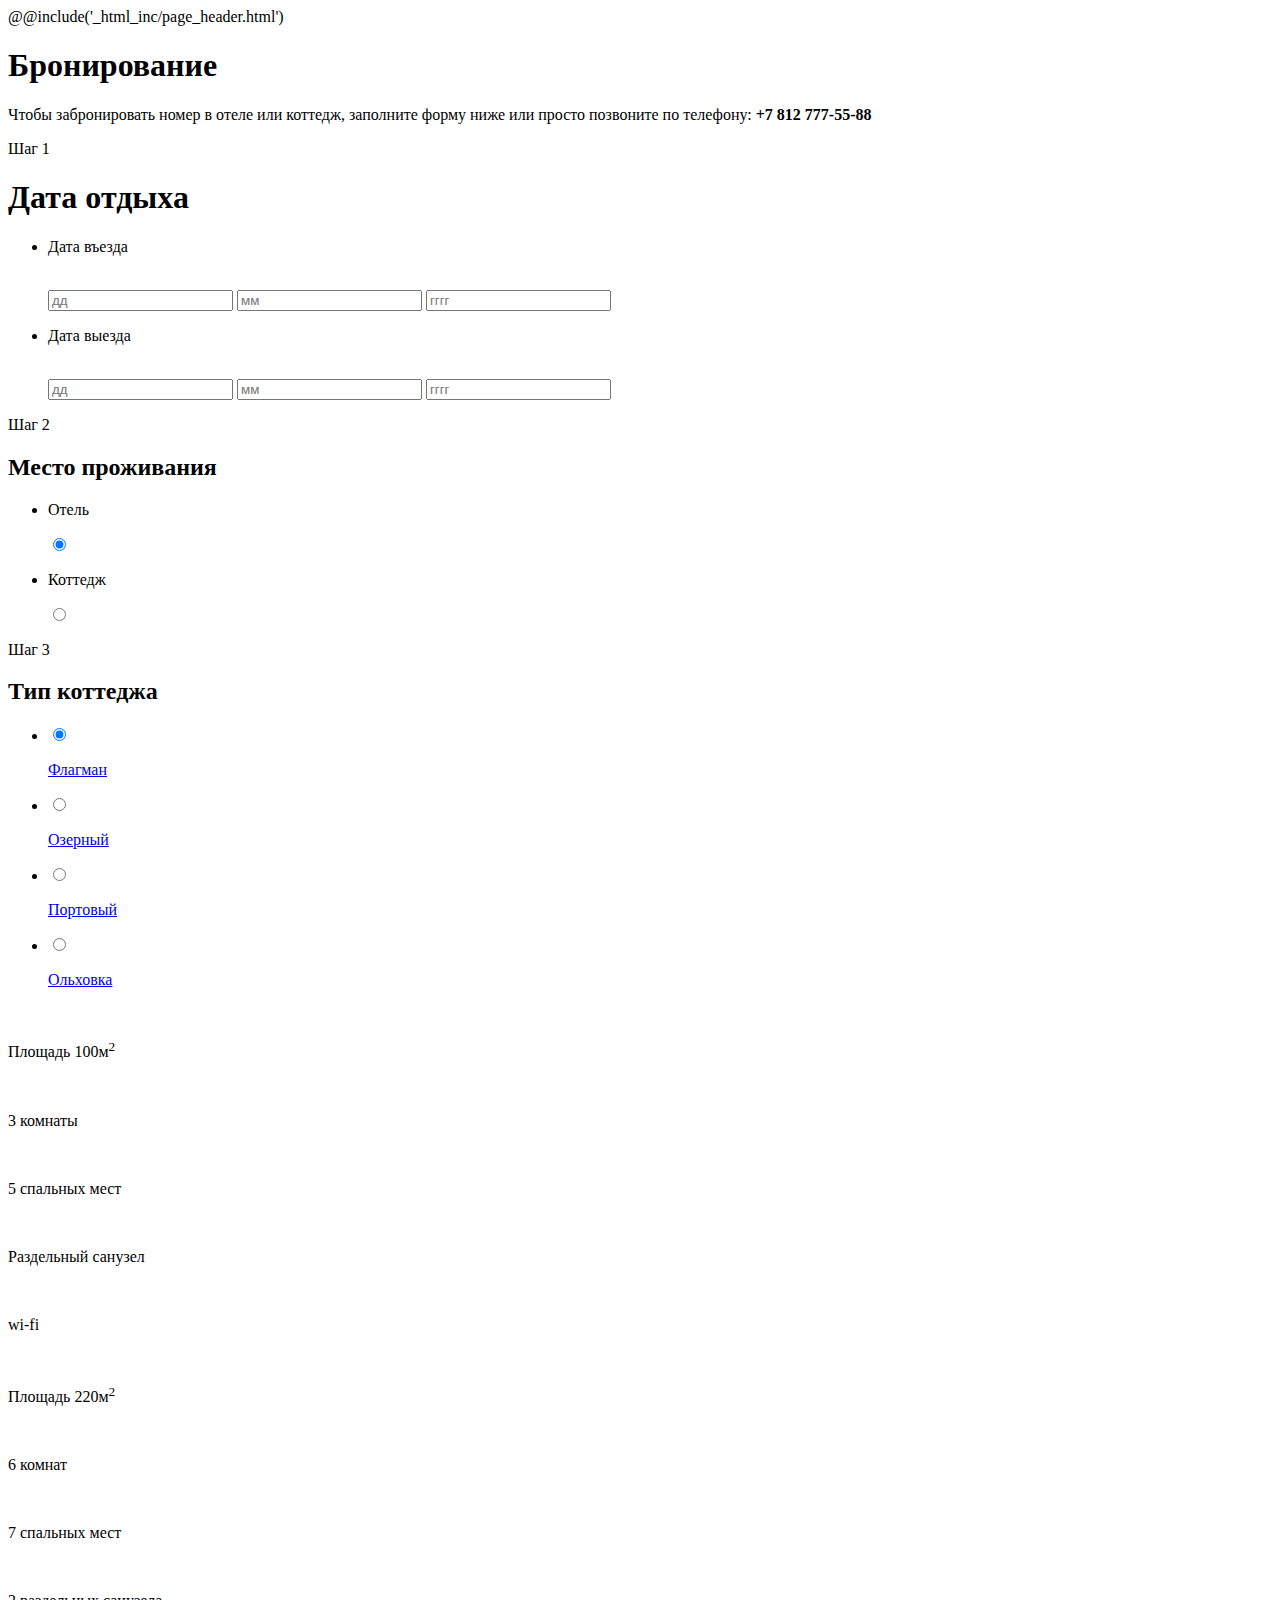
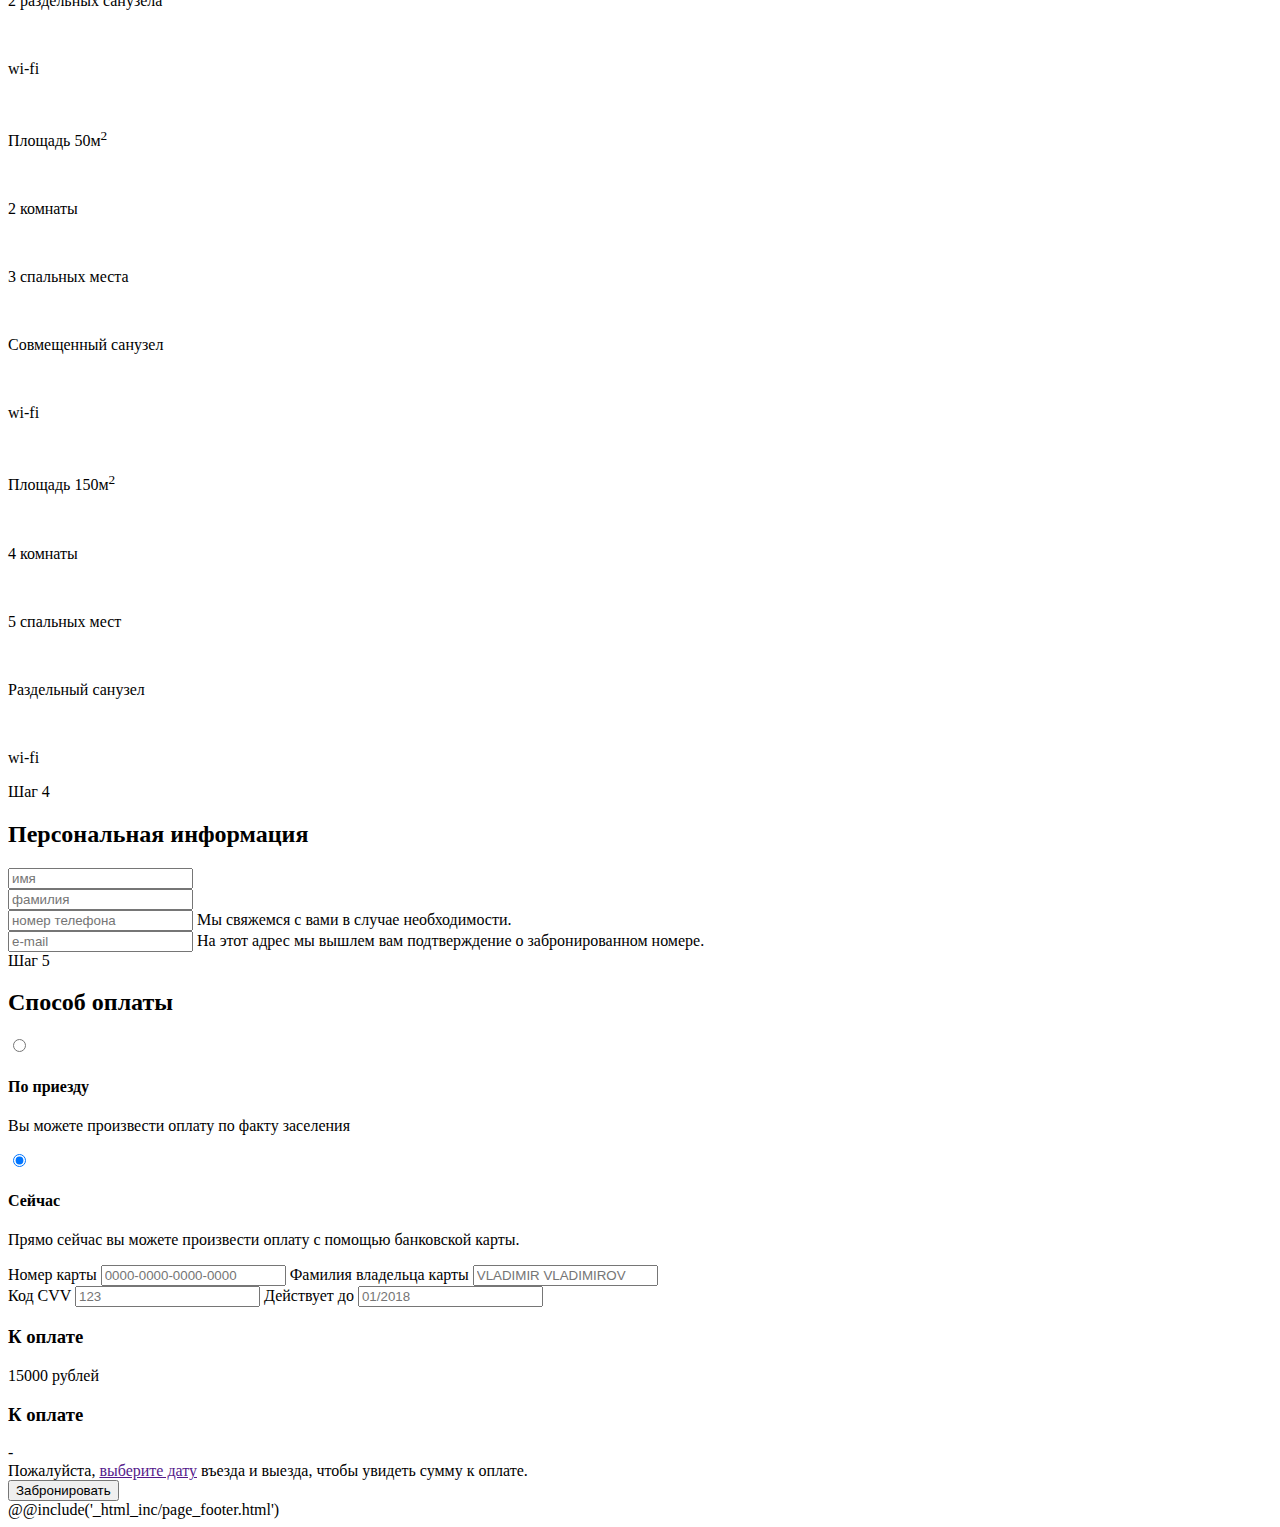
==== commit 9daab005: "+payment" ====
--- a/src/form.html
+++ b/src/form.html
@@ -87,107 +87,115 @@
 
         <section class="cottege-type">
           <div class="container">
-            <div class="cottege-type__content">
+            <div class="cottege-type__content cottege-type__tabs">
               <p class="cottege-type__step">Шаг 3</p>
               <h2 class="cottege-type__title">Тип коттеджа</h2>
-              <ul class="cottege-type__list">
-
-                <li class="cottege-type__item">
-                  <input type="radio" checked name="type">
-                  <p class="cottege-type__item-text">Флагман</p>
-                  <span></span>
-                </li>
-
-                <li class="cottege-type__item">
-                  <input type="radio" name="type">
-                  <p class="cottege-type__item-text">Озерный</p>
-                  <span></span>
-                </li>
-
-                <li class="cottege-type__item">
-                  <input type="radio" name="type">
-                  <p class="cottege-type__item-text">Портовый</p>
-                  <span></span>
-                </li>
-
-                <li class="cottege-type__item">
-                  <input type="radio" name="type">
-                  <p class="cottege-type__item-text">Ольховка</p>
-                  <span></span>
+              <ul class="cottege-type__list cottege-type__tabs-list">
+
+                <li class="cottege-type__item cottege-type__tab-link cottege-type__tab-link--active">
+                  <a href="#tab_01">
+                    <input type="radio" checked name="type">
+                    <p class="cottege-type__item-text">Флагман</p>
+                    <span></span></a>
+                </li>
+
+                <li class="cottege-type__item cottege-type__tab-link">
+                  <a href="#tab_02">
+                    <input type="radio" name="type">
+                    <p class="cottege-type__item-text">Озерный</p>
+                    <span></span>
+                  </a>
+                </li>
+
+                <li class="cottege-type__item cottege-type__tab-link">
+                  <a href="#tab_03">
+                    <input type="radio" name="type">
+                    <p class="cottege-type__item-text">Портовый</p>
+                    <span></span>
+                  </a>
+                </li>
+
+                <li class="cottege-type__item cottege-type__tab-link">
+                  <a href="#tab_04">
+                    <input type="radio" name="type">
+                    <p class="cottege-type__item-text">Ольховка</p>
+                    <span></span>
+                  </a>
                 </li>
               </ul>
 
-
-              <div class="cottege-type__features">
-                <div class="cottege-type__feature">
-                  <img src="img/form_squad-rule.png" alt=""><p>Площадь 100м<sup>2</sup></p></div>
-                <div class="cottege-type__feature">
-                  <img src="img/form_door.png" alt=""><p>3 комнаты</p>
-                </div>
-                <div class="cottege-type__feature">
-                  <img src="img/form_bed.png" alt=""><p>5 спальных мест</p>
-                </div>
-                <div class="cottege-type__feature">
-                  <img src="img/form_bathroom.png" alt=""><p>Раздельный санузел</p>
-                </div>
-                <div class="cottege-type__feature">
-                  <img src="img/form_wifi.png" alt=""><p>wi-fi</p>
-                </div>
-              </div>
-
-
-              <div class="cottege-type__features">
-                <div class="cottege-type__feature">
-                  <img src="img/form_squad-rule.png" alt=""><p>Площадь 220м<sup>2</sup></p>
-                </div>
-                <div class="cottege-type__feature">
-                  <img src="img/form_door.png" alt=""><p>6 комнат</p>
-                </div>
-                <div class="cottege-type__feature">
-                  <img src="img/form_bed.png" alt=""><p>7 спальных мест</p>
-                </div>
-                <div class="cottege-type__feature">
-                  <img src="img/form_bathroom.png" alt=""><p>2 раздельных санузела</p>
-                </div>
-                <div class="cottege-type__feature">
-                  <img src="img/form_wifi.png" alt=""><p>wi-fi</p>
-                </div>
-              </div>
-
-              <div class="cottege-type__features">
-                <div class="cottege-type__feature">
-                  <img src="img/form_squad-rule.png" alt=""><p>Площадь 50м<sup>2</sup></p>
-                </div>
-                <div class="cottege-type__feature">
-                  <img src="img/form_door.png" alt=""><p>2 комнаты</p>
-                </div>
-                <div class="cottege-type__feature">
-                  <img src="img/form_bed.png" alt=""><p>3 спальных места</p>
-                </div>
-                <div class="cottege-type__feature">
-                  <img src="img/form_bathroom.png" alt=""><p>Совмещенный санузел</p>
-                </div>
-                <div class="cottege-type__feature">
-                  <img src="img/form_wifi.png" alt=""><p>wi-fi</p>
-                </div>
-              </div>
-
-
-              <div class="cottege-type__features">
-                <div class="cottege-type__feature">
-                  <img src="img/form_squad-rule.png" alt=""><p>Площадь 150м<sup>2</sup></p>
-                </div>
-                <div class="cottege-type__feature">
-                  <img src="img/form_door.png" alt=""><p>4 комнаты</p>
-                </div>
-                <div class="cottege-type__feature">
-                  <img src="img/form_bed.png" alt=""><p>5 спальных мест</p>
-                </div>
-                <div class="cottege-type__feature">
-                  <img src="img/form_bathroom.png" alt=""><p>Раздельный санузел</p>
-                </div>
-                <div class="cottege-type__feature">
-                  <img src="img/form_wifi.png" alt=""><p>wi-fi</p>
+              <div class="cottege-type__tabs-content">
+                <div class="cottege-type__features cottege-type__tab-item cottege-type__tab-item--active" id="tab_01">
+                  <div class="cottege-type__feature">
+                    <img src="img/form_squad-rule.png" alt=""><p>Площадь 100м<sup>2</sup></p></div>
+                  <div class="cottege-type__feature">
+                    <img src="img/form_door.png" alt=""><p>3 комнаты</p>
+                  </div>
+                  <div class="cottege-type__feature">
+                    <img src="img/form_bed.png" alt=""><p>5 спальных мест</p>
+                  </div>
+                  <div class="cottege-type__feature">
+                    <img src="img/form_bathroom.png" alt=""><p>Раздельный санузел</p>
+                  </div>
+                  <div class="cottege-type__feature">
+                    <img src="img/form_wifi.png" alt=""><p>wi-fi</p>
+                  </div>
+                </div>
+
+
+                <div class="cottege-type__features cottege-type__tab-item" id="tab_02">
+                  <div class="cottege-type__feature">
+                    <img src="img/form_squad-rule.png" alt=""><p>Площадь 220м<sup>2</sup></p>
+                  </div>
+                  <div class="cottege-type__feature">
+                    <img src="img/form_door.png" alt=""><p>6 комнат</p>
+                  </div>
+                  <div class="cottege-type__feature">
+                    <img src="img/form_bed.png" alt=""><p>7 спальных мест</p>
+                  </div>
+                  <div class="cottege-type__feature">
+                    <img src="img/form_bathroom.png" alt=""><p>2 раздельных санузела</p>
+                  </div>
+                  <div class="cottege-type__feature">
+                    <img src="img/form_wifi.png" alt=""><p>wi-fi</p>
+                  </div>
+                </div>
+
+                <div class="cottege-type__features cottege-type__tab-item" id="tab_03">
+                  <div class="cottege-type__feature">
+                    <img src="img/form_squad-rule.png" alt=""><p>Площадь 50м<sup>2</sup></p>
+                  </div>
+                  <div class="cottege-type__feature">
+                    <img src="img/form_door.png" alt=""><p>2 комнаты</p>
+                  </div>
+                  <div class="cottege-type__feature">
+                    <img src="img/form_bed.png" alt=""><p>3 спальных места</p>
+                  </div>
+                  <div class="cottege-type__feature">
+                    <img src="img/form_bathroom.png" alt=""><p>Совмещенный санузел</p>
+                  </div>
+                  <div class="cottege-type__feature">
+                    <img src="img/form_wifi.png" alt=""><p>wi-fi</p>
+                  </div>
+                </div>
+
+
+                <div class="cottege-type__features cottege-type__tab-item" id="tab_04">
+                  <div class="cottege-type__feature">
+                    <img src="img/form_squad-rule.png" alt=""><p>Площадь 150м<sup>2</sup></p>
+                  </div>
+                  <div class="cottege-type__feature">
+                    <img src="img/form_door.png" alt=""><p>4 комнаты</p>
+                  </div>
+                  <div class="cottege-type__feature">
+                    <img src="img/form_bed.png" alt=""><p>5 спальных мест</p>
+                  </div>
+                  <div class="cottege-type__feature">
+                    <img src="img/form_bathroom.png" alt=""><p>Раздельный санузел</p>
+                  </div>
+                  <div class="cottege-type__feature">
+                    <img src="img/form_wifi.png" alt=""><p>wi-fi</p>
+                  </div>
                 </div>
               </div>
 
@@ -224,64 +232,123 @@
         </section>
 
         <!-- STEP #5 -->
-
-        <section class="payment">
+            <section class="payment">
+      <div class="payment__inner">
+        <header class="step">Шаг 5</header>
+        <h2 class="payment__title">Способ оплаты</h2>
+        <div class="pay">
+          <div class="pay__wrapper">
+            <div class="pay__later">
+              <label class="pay__choise" for="later">
+                <input type="radio" name="pay" id="later">
+                <h4 class="pay__title">По приезду</h4>
+                <p class="pay__text">Вы можете произвести оплату по факту заселения</p>
+              </label>
+            </div>
+            <div class="pay__now">
+              <label class="pay__choise" for="now">
+                <input type="radio" name="pay" id="now" checked>
+                <h4 class="pay__title">Сейчас</h4>
+                <p class="pay__text">Прямо сейчас вы можете произвести оплату с помощью банковской карты.</p>
+              </label>
+              <div class="card-info">
+                <div class="card-info__wrapper">
+                  <label class="card-info__field">
+                    <span>Номер карты</span>
+                    <input type="text" class="card-info__input" name="card-number" placeholder="0000-0000-0000-0000">
+                  </label>
+                  <label class="card-info__field">
+                    <span>Фамилия владельца карты</span>
+                    <input type="text" class="card-info__input" name="card-holder" placeholder="VLADIMIR VLADIMIROV">
+                  </label>
+                </div>
+                <div class="card-info__wrapper--short">
+                  <label class="card-info__field  card-info__field--short">
+                    <span>Код CVV</span>
+                    <input type="text" class="card-info__input" name="cvv-code" id="cvv-code" placeholder="123">
+                  </label>
+                  <label class="card-info__field  card-info__field--short">
+                    <span>Действует до</span>
+                    <input type="text" class="card-info__input" name="valid-until" placeholder="01/2018">
+                  </label>
+                </div>
+              </div>
+            </div>
+          </div>
+          <div class="bill">
+            <h3>К оплате</h3>
+            <div class="bill__charge">15000 рублей</div>
+          </div>
+          <div class="bill  bill--false">
+            <h3>К оплате</h3>
+            <div class="bill__charge">-</div>
+            <div class="bill__annotation">Пожалуйста, <a href="" class="dashed">выберите дату</a> въезда и выезда, чтобы увидеть сумму к оплате.</div>
+          </div>
+        </div>
+        <div class="payment__button">
+          <button class="btn  btn--green  btn--wide">Забронировать</button>
+        </div>
+      </div>
+    </section>
+
+<!--         <section class="payment">
           <div class="container">
             <div class="payment_contant">
               <p class="payment__step">Шаг 5</p>
               <h3 class="payment__title">Способ оплаты</h3>
               <div class="payment__form-wrapper">
 
-              <div class="payment__form">
-                <div class="payment__type">
-
-                  <div class="payment__on-arrival">
-                    <div class="payment__on-arrival-explanation">
-                      <label for="payment-on-arrival">
-                        <input type="radio">
-                        <span class="payment__on-arrival-span">по приезду</span>
-                      </label>
-                      <p class="payment__on-arrival-text">Вы можете произвести оплату по факту заселения.</p>
+                <div class="payment__form">
+                  <div class="payment__type">
+
+                    <div class="payment__on-arrival">
+                      <div class="payment__on-arrival-explanation">
+                        <label for="payment-on-arrival">
+                          <input type="radio">
+                          <span class="payment__on-arrival-span">по приезду</span>
+                        </label>
+                        <p class="payment__on-arrival-text">Вы можете произвести оплату по факту заселения.</p>
+                      </div>
                     </div>
-                  </div>
-
-                  <div class="payment__now">
-                    <div class="payment__now-explanation">
-                      <label for="payment-now">
-                        <input type="radio">
-                        <span class="payment__now-span">сейчас</span>
-                      </label>
-                      <p class="payment__now-text">Прямо сейчас вы можете произвести оплату с помощью банковской карты.</p>
+
+                    <div class="payment__now">
+                      <div class="payment__now-explanation">
+                        <label for="payment-now">
+                          <input type="radio">
+                          <span class="payment__now-span">сейчас</span>
+                        </label>
+                        <p class="payment__now-text">Прямо сейчас вы можете произвести оплату с помощью банковской карты.</p>
+                      </div>
+
+                      <div class="payment__now-form">
+                        <label for="card-number">номер карты</label>
+                        <input type="text" placeholder="0000 0000 0000 0000">
+                        <label for="last-name">фамилия владельца карты</label>
+                        <input type="text" placeholder="vladimir vladimirovich">
+                        <label for="cvv">код cvv</label>
+                        <input type="text" placeholder="123">
+                        <label for="valid-until">действует до</label>
+                        <input type="text" placeholder="01/2018">
+                      </div>
+
                     </div>
-
-                    <div class="payment__now-form">
-                      <label for="card-number">номер карты</label>
-                      <input type="text" placeholder="0000 0000 0000 0000">
-                      <label for="last-name">фамилия владельца карты</label>
-                      <input type="text" placeholder="vladimir vladimirovich">
-                      <label for="cvv">код cvv</label>
-                      <input type="text" placeholder="123">
-                      <label for="valid-until">действует до</label>
-                      <input type="text" placeholder="01/2018">
-                    </div>
-
-                  </div>
-                </div>
-              </div>
-
-              <div class="payment__cost">
+                  </div>
+                </div>
+
+                <div class="payment__cost">
                   <p class="payment-cost__title">к оплате</p>
                   <p class="payment-cost__sum"></p>
                   <p class="payment-cost__warning">Пожалуйста, <span>выберите дату</span> выезда и въезда, чтобы увидеть сумму к оплате</p>
+                </div>
+
+
               </div>
 
-
-              </div>
-
               <a class="btn__green--wade">Забронировать</a>
             </div>
           </div>
-        </section>
+        </section> -->
+
       </form>
 
     </main>
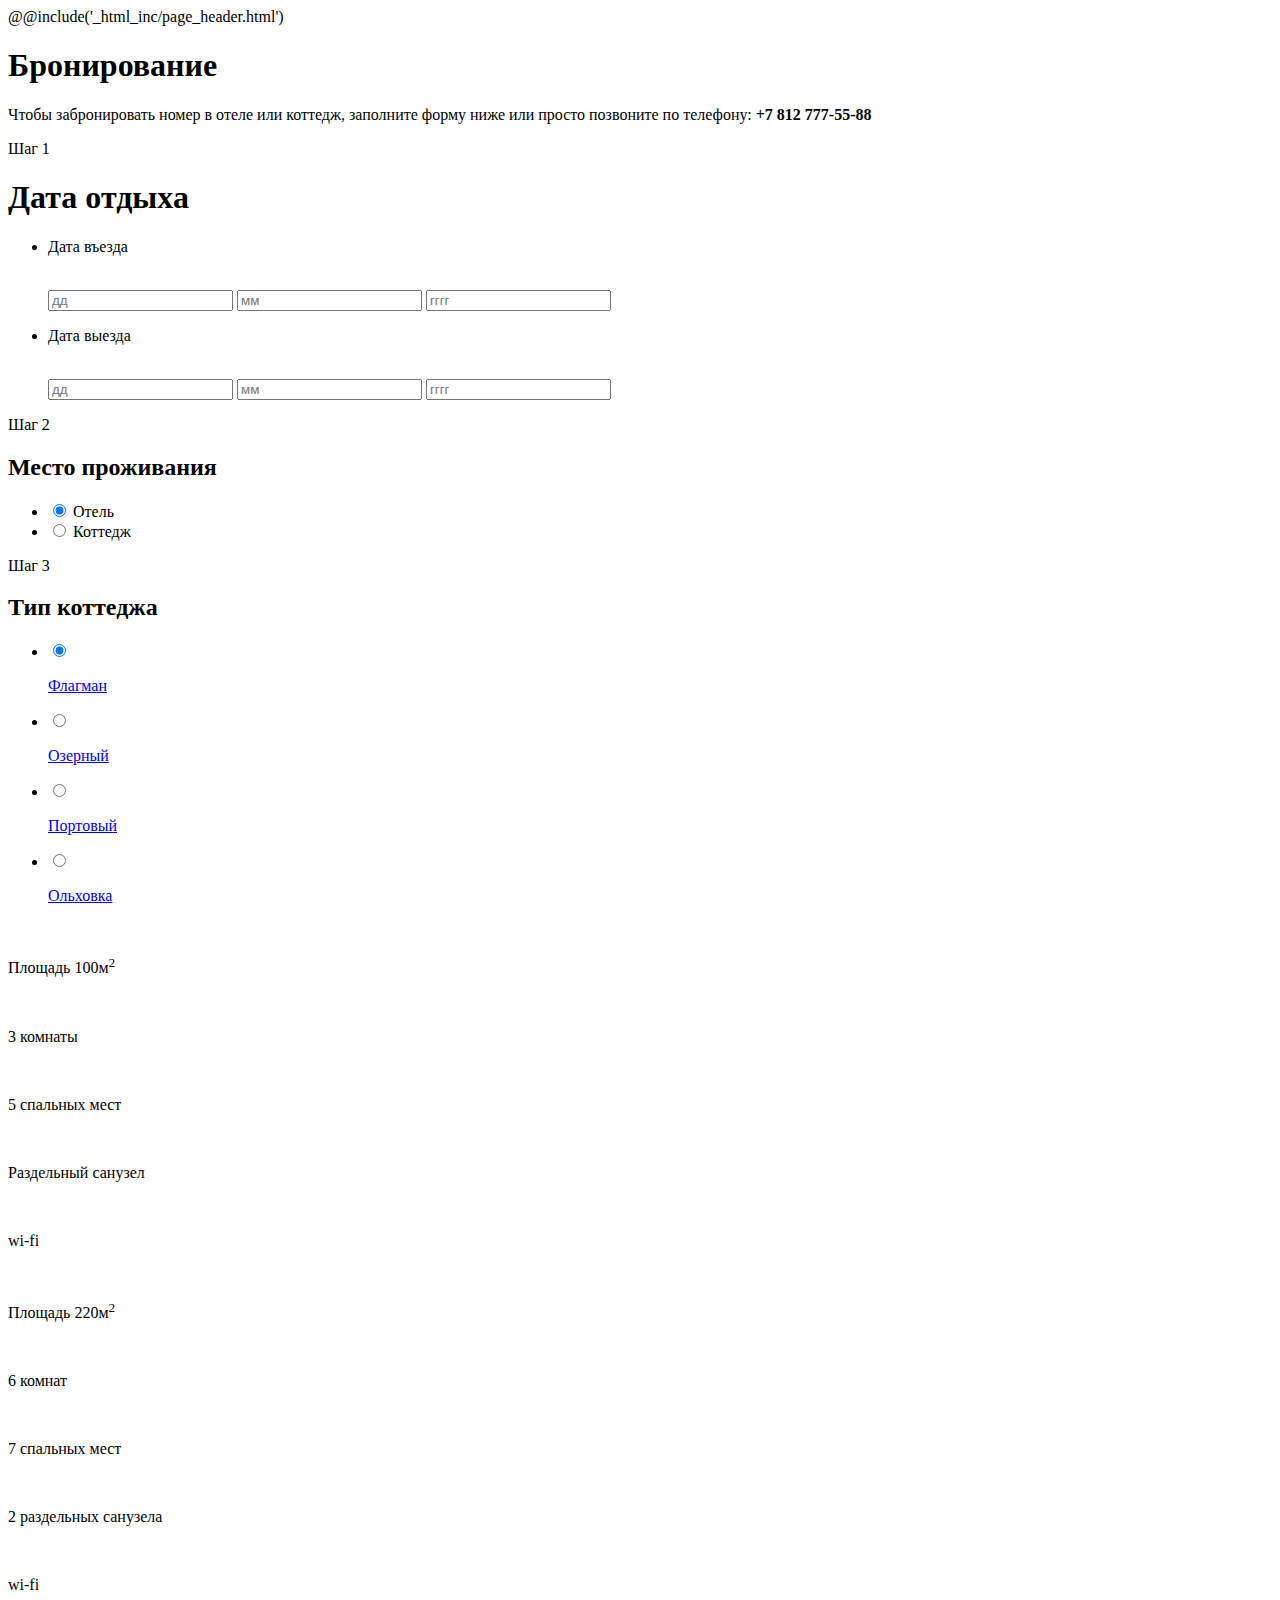
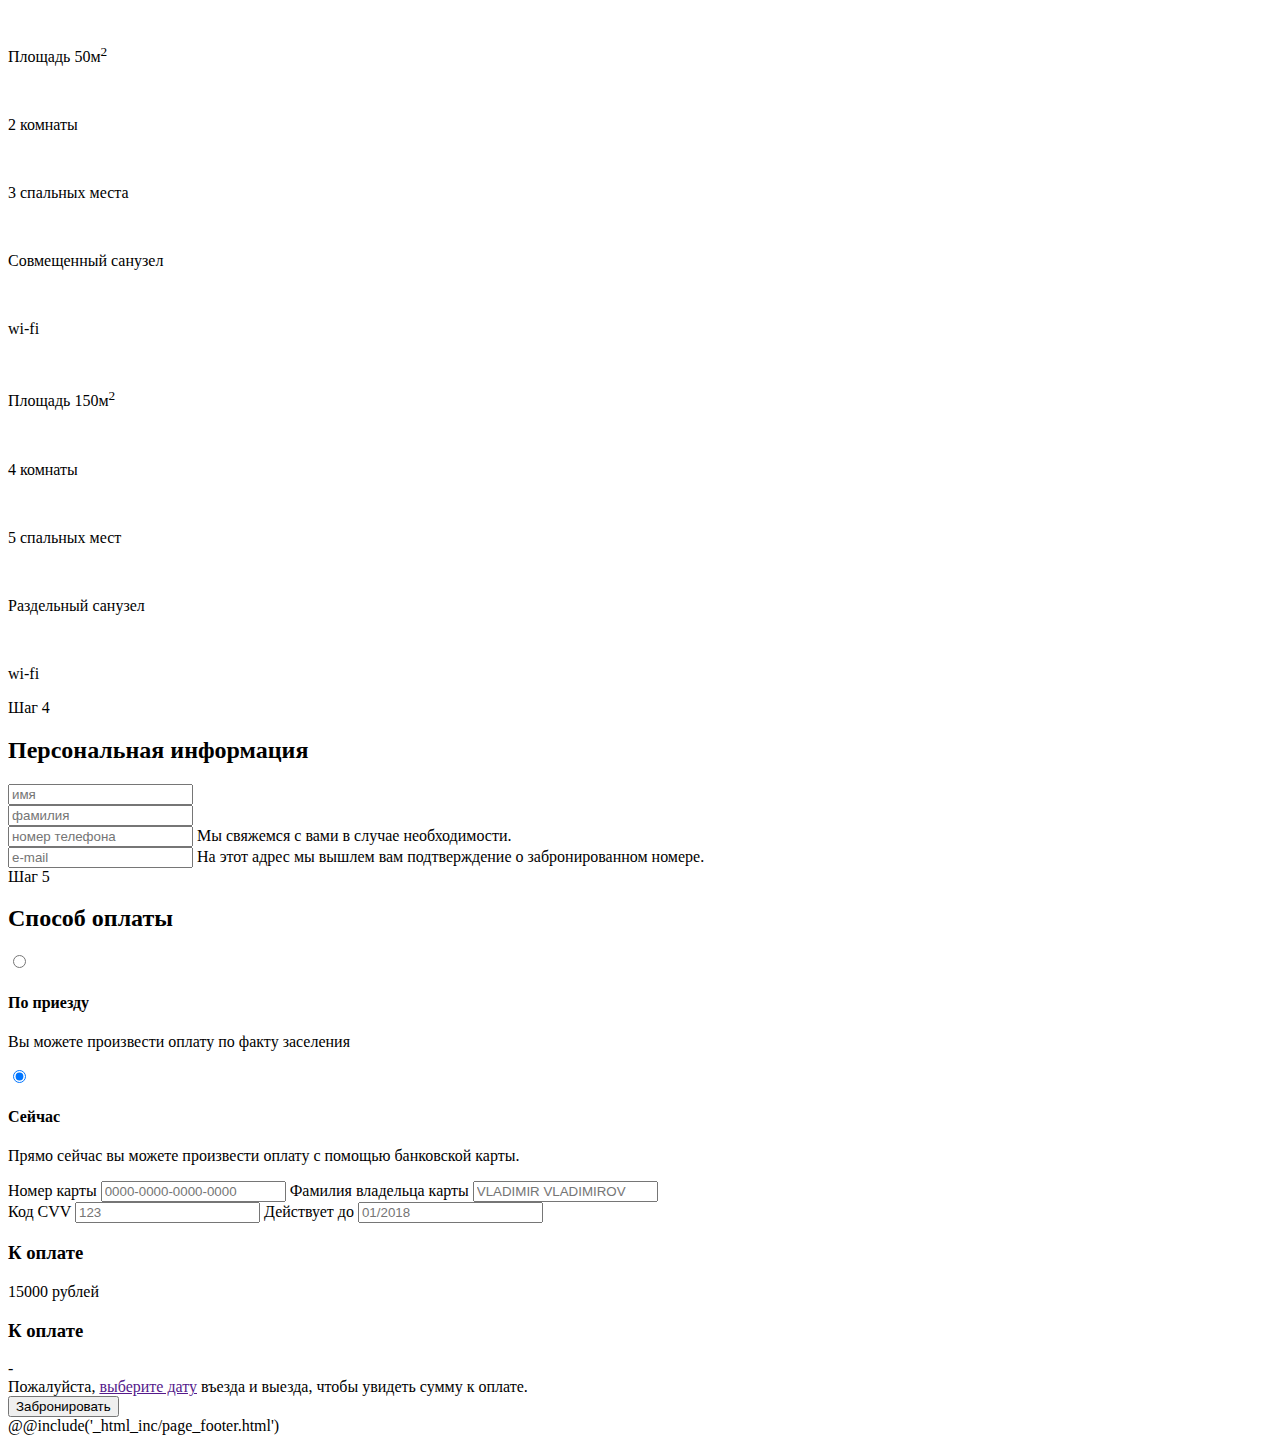
==== commit 48c5e077: "+ locations ready" ====
--- a/src/form.html
+++ b/src/form.html
@@ -59,7 +59,7 @@
 
         <!-- STEP #2 -->
 
-        <section class="locations">
+<!--         <section class="locations">
           <div class="container">
             <div class="locations_contant">
               <p class="locations__step">Шаг 2</p>
@@ -81,7 +81,28 @@
               </ul>
             </div>
           </div>
-        </section>
+        </section> -->
+
+            <section class="locations">
+      <div class="locations__inner">
+        <header class="step">Шаг 2</header>
+        <h2 class="locations__title">Место проживания</h2>
+        <ul class="locations__list">
+          <li class="locations__item">
+            <label class="locations__choise">
+              <input type="radio" name="locations-type" checked>
+              <span  class="locations__item-name">Отель</span>
+            </label>
+          </li>
+          <li class="locations__item">
+            <label class="locations__choise">
+              <input type="radio" name="locations-type">
+              <span  class="locations__item-name">Коттедж</span>
+            </label>
+          </li>
+        </ul>
+      </div>
+    </section>
 
         <!-- STEP #3 -->
 
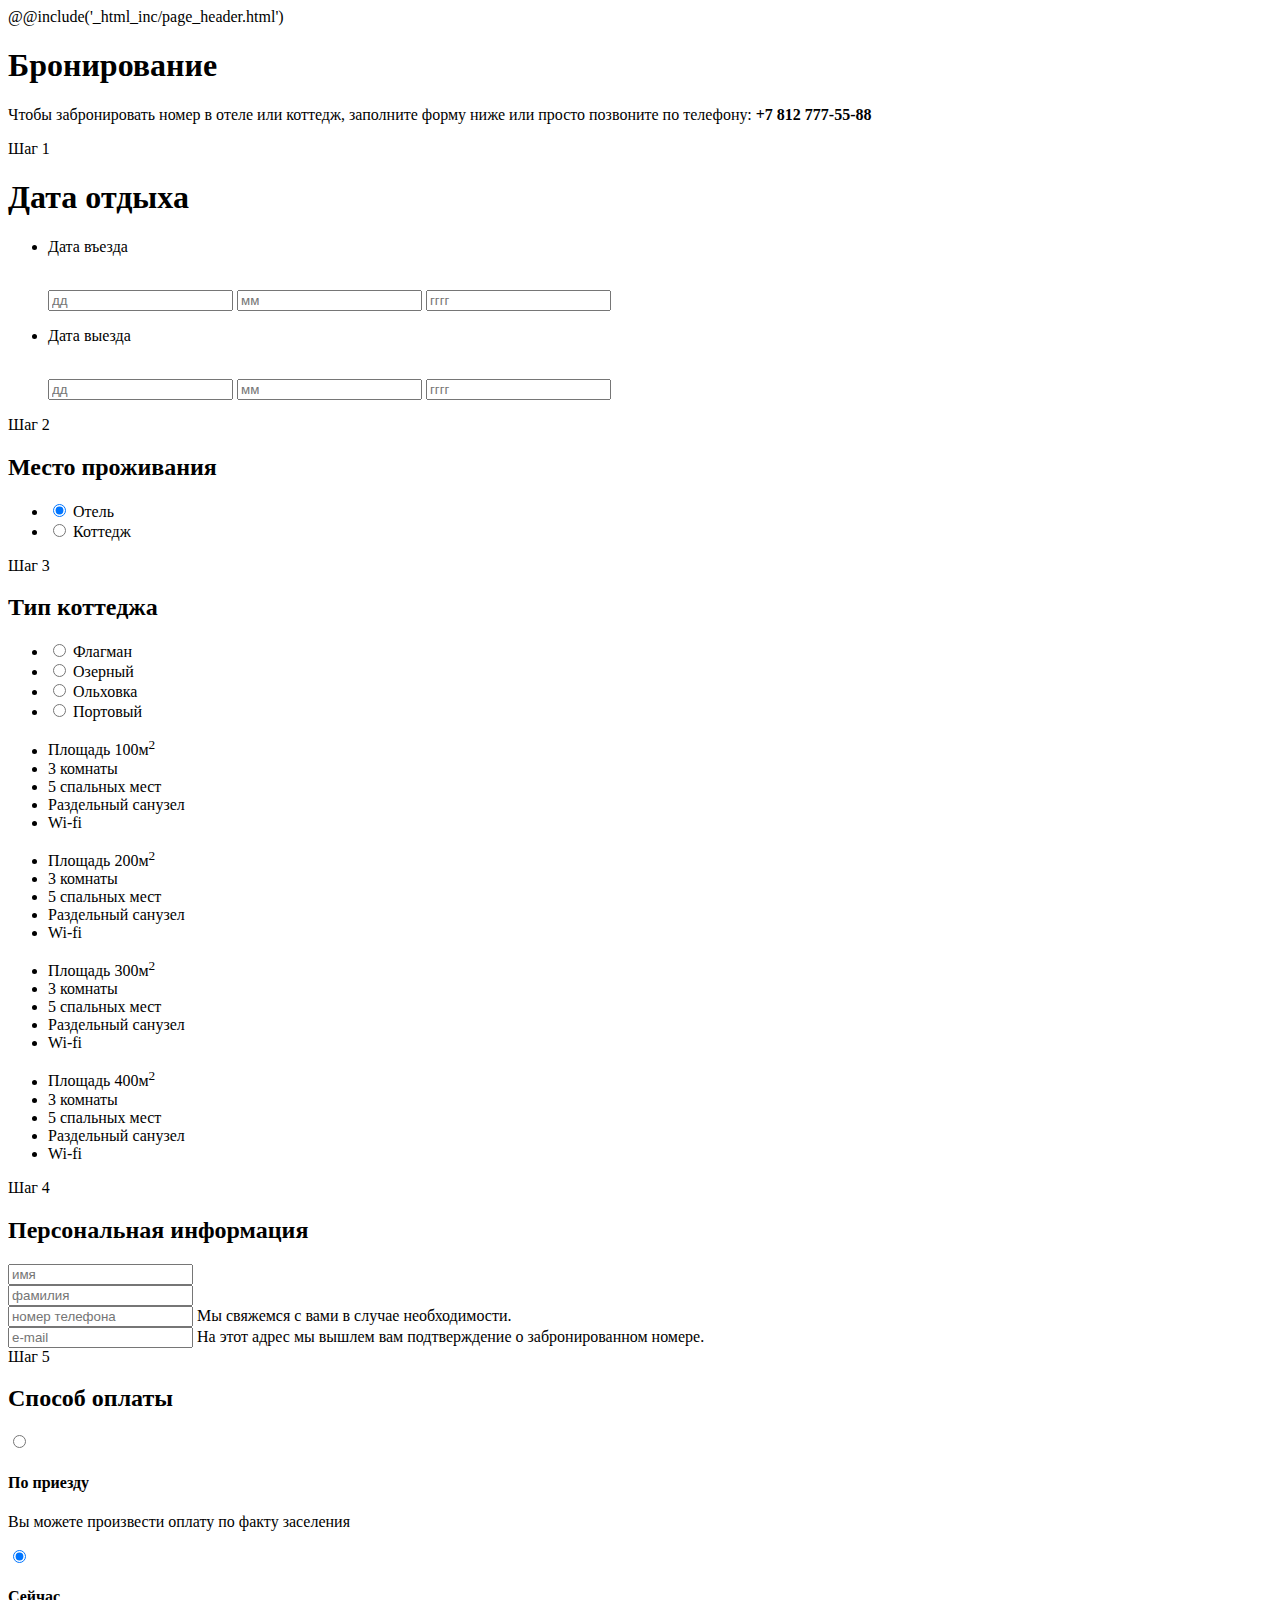
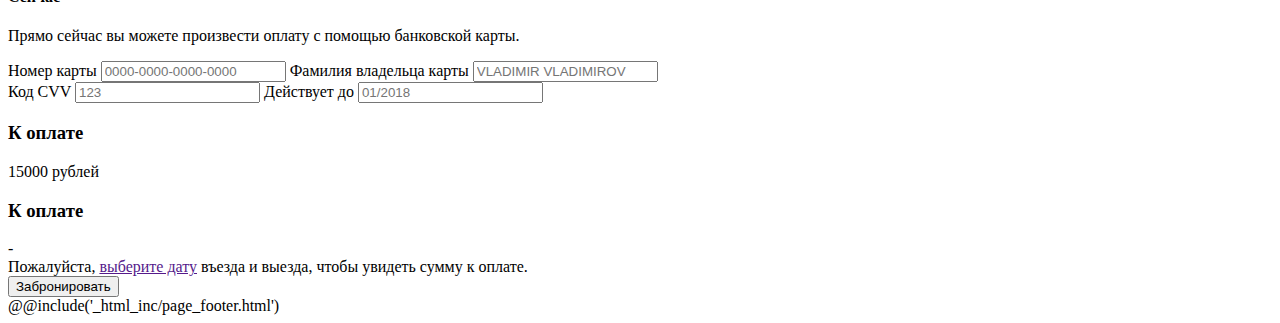
==== commit a70a606d: "+ href + alt" ====
--- a/src/form.html
+++ b/src/form.html
@@ -59,167 +59,87 @@
 
         <!-- STEP #2 -->
 
-<!--         <section class="locations">
-          <div class="container">
-            <div class="locations_contant">
-              <p class="locations__step">Шаг 2</p>
-              <h2 class="locations__title">Место проживания</h2>
-              <ul class="locations__list">
-
-                <li class="locations__hotel">
-                  <p class="locations__hotel--text">Отель</p>
-                  <input type="radio" checked name="locations_1">
-                  <span></span>
-                </li>
-
-                <li class="locations__cottage">
-                  <p class="locations__cottage--text">Коттедж</p>
-                  <input type="radio" name="locations_1">
-                  <span></span>
-                </li>
-
-              </ul>
-            </div>
-          </div>
-        </section> -->
-
-            <section class="locations">
-      <div class="locations__inner">
-        <header class="step">Шаг 2</header>
-        <h2 class="locations__title">Место проживания</h2>
-        <ul class="locations__list">
-          <li class="locations__item">
-            <label class="locations__choise">
-              <input type="radio" name="locations-type" checked>
-              <span  class="locations__item-name">Отель</span>
-            </label>
-          </li>
-          <li class="locations__item">
-            <label class="locations__choise">
-              <input type="radio" name="locations-type">
-              <span  class="locations__item-name">Коттедж</span>
-            </label>
-          </li>
-        </ul>
-      </div>
-    </section>
+        <section class="locations">
+          <div class="locations__inner">
+            <header class="step">Шаг 2</header>
+            <h2 class="locations__title">Место проживания</h2>
+            <ul class="locations__list">
+              <li class="locations__item">
+                <label class="locations__choise">
+                  <input type="radio" name="locations-type" checked>
+                  <span  class="locations__item-name">Отель</span>
+                </label>
+              </li>
+              <li class="locations__item">
+                <label class="locations__choise">
+                  <input type="radio" name="locations-type">
+                  <span  class="locations__item-name">Коттедж</span>
+                </label>
+              </li>
+            </ul>
+          </div>
+        </section>
 
         <!-- STEP #3 -->
 
-        <section class="cottege-type">
-          <div class="container">
-            <div class="cottege-type__content cottege-type__tabs">
-              <p class="cottege-type__step">Шаг 3</p>
-              <h2 class="cottege-type__title">Тип коттеджа</h2>
-              <ul class="cottege-type__list cottege-type__tabs-list">
-
-                <li class="cottege-type__item cottege-type__tab-link cottege-type__tab-link--active">
-                  <a href="#tab_01">
-                    <input type="radio" checked name="type">
-                    <p class="cottege-type__item-text">Флагман</p>
-                    <span></span></a>
-                </li>
-
-                <li class="cottege-type__item cottege-type__tab-link">
-                  <a href="#tab_02">
-                    <input type="radio" name="type">
-                    <p class="cottege-type__item-text">Озерный</p>
-                    <span></span>
-                  </a>
-                </li>
-
-                <li class="cottege-type__item cottege-type__tab-link">
-                  <a href="#tab_03">
-                    <input type="radio" name="type">
-                    <p class="cottege-type__item-text">Портовый</p>
-                    <span></span>
-                  </a>
-                </li>
-
-                <li class="cottege-type__item cottege-type__tab-link">
-                  <a href="#tab_04">
-                    <input type="radio" name="type">
-                    <p class="cottege-type__item-text">Ольховка</p>
-                    <span></span>
-                  </a>
-                </li>
-              </ul>
-
-              <div class="cottege-type__tabs-content">
-                <div class="cottege-type__features cottege-type__tab-item cottege-type__tab-item--active" id="tab_01">
-                  <div class="cottege-type__feature">
-                    <img src="img/form_squad-rule.png" alt=""><p>Площадь 100м<sup>2</sup></p></div>
-                  <div class="cottege-type__feature">
-                    <img src="img/form_door.png" alt=""><p>3 комнаты</p>
-                  </div>
-                  <div class="cottege-type__feature">
-                    <img src="img/form_bed.png" alt=""><p>5 спальных мест</p>
-                  </div>
-                  <div class="cottege-type__feature">
-                    <img src="img/form_bathroom.png" alt=""><p>Раздельный санузел</p>
-                  </div>
-                  <div class="cottege-type__feature">
-                    <img src="img/form_wifi.png" alt=""><p>wi-fi</p>
-                  </div>
-                </div>
-
-
-                <div class="cottege-type__features cottege-type__tab-item" id="tab_02">
-                  <div class="cottege-type__feature">
-                    <img src="img/form_squad-rule.png" alt=""><p>Площадь 220м<sup>2</sup></p>
-                  </div>
-                  <div class="cottege-type__feature">
-                    <img src="img/form_door.png" alt=""><p>6 комнат</p>
-                  </div>
-                  <div class="cottege-type__feature">
-                    <img src="img/form_bed.png" alt=""><p>7 спальных мест</p>
-                  </div>
-                  <div class="cottege-type__feature">
-                    <img src="img/form_bathroom.png" alt=""><p>2 раздельных санузела</p>
-                  </div>
-                  <div class="cottege-type__feature">
-                    <img src="img/form_wifi.png" alt=""><p>wi-fi</p>
-                  </div>
-                </div>
-
-                <div class="cottege-type__features cottege-type__tab-item" id="tab_03">
-                  <div class="cottege-type__feature">
-                    <img src="img/form_squad-rule.png" alt=""><p>Площадь 50м<sup>2</sup></p>
-                  </div>
-                  <div class="cottege-type__feature">
-                    <img src="img/form_door.png" alt=""><p>2 комнаты</p>
-                  </div>
-                  <div class="cottege-type__feature">
-                    <img src="img/form_bed.png" alt=""><p>3 спальных места</p>
-                  </div>
-                  <div class="cottege-type__feature">
-                    <img src="img/form_bathroom.png" alt=""><p>Совмещенный санузел</p>
-                  </div>
-                  <div class="cottege-type__feature">
-                    <img src="img/form_wifi.png" alt=""><p>wi-fi</p>
-                  </div>
-                </div>
-
-
-                <div class="cottege-type__features cottege-type__tab-item" id="tab_04">
-                  <div class="cottege-type__feature">
-                    <img src="img/form_squad-rule.png" alt=""><p>Площадь 150м<sup>2</sup></p>
-                  </div>
-                  <div class="cottege-type__feature">
-                    <img src="img/form_door.png" alt=""><p>4 комнаты</p>
-                  </div>
-                  <div class="cottege-type__feature">
-                    <img src="img/form_bed.png" alt=""><p>5 спальных мест</p>
-                  </div>
-                  <div class="cottege-type__feature">
-                    <img src="img/form_bathroom.png" alt=""><p>Раздельный санузел</p>
-                  </div>
-                  <div class="cottege-type__feature">
-                    <img src="img/form_wifi.png" alt=""><p>wi-fi</p>
-                  </div>
-                </div>
-              </div>
-
+
+        <section class="cottages">
+          <div class="cottages__inner">
+            <header class="step">Шаг 3</header>
+            <h2 class="cottages__title">Тип коттеджа</h2>
+            <ul class="cottages__list">
+              <li class="cottages__item">
+                <input type="radio" name="cottage-type"  class="cottages__input"  id="flagman">
+                <label for="flagman"  class="cottages__choise">Флагман</label>
+              </li>
+              <li class="cottages__item">
+                <input type="radio" name="cottage-type"  class="cottages__input"  id="ozerny">
+                <label for="ozerny" class="cottages__choise">Озерный</label>
+              </li>
+              <li class="cottages__item">
+                <input type="radio" name="cottage-type"  class="cottages__input"  id="olhovka">
+                <label for="olhovka" class="cottages__choise">Ольховка</label>
+              </li>
+              <li class="cottages__item">
+                <input type="radio" name="cottage-type"  class="cottages__input"  id="portovy">
+                <label for="portovy" class="cottages__choise">Портовый</label>
+              </li>
+            </ul>
+            <div class="house-description"  id="house-description--flagman">
+              <ul class="house-description__list">
+                <li class="house-description__item">Площадь 100м<sup>2</sup></li>
+                <li class="house-description__item">3 комнаты</li>
+                <li class="house-description__item">5 спальных мест</li>
+                <li class="house-description__item">Раздельный санузел</li>
+                <li class="house-description__item">Wi-fi</li>
+              </ul>
+            </div>
+            <div class="house-description"  id="house-description--ozerny">
+              <ul class="house-description__list">
+                <li class="house-description__item">Площадь 200м<sup>2</sup></li>
+                <li class="house-description__item">3 комнаты</li>
+                <li class="house-description__item">5 спальных мест</li>
+                <li class="house-description__item">Раздельный санузел</li>
+                <li class="house-description__item">Wi-fi</li>
+              </ul>
+            </div>
+            <div class="house-description"  id="house-description--olhovka">
+              <ul class="house-description__list">
+                <li class="house-description__item">Площадь 300м<sup>2</sup></li>
+                <li class="house-description__item">3 комнаты</li>
+                <li class="house-description__item">5 спальных мест</li>
+                <li class="house-description__item">Раздельный санузел</li>
+                <li class="house-description__item">Wi-fi</li>
+              </ul>
+            </div>
+            <div class="house-description"  id="house-description--portovy">
+              <ul class="house-description__list">
+                <li class="house-description__item">Площадь 400м<sup>2</sup></li>
+                <li class="house-description__item">3 комнаты</li>
+                <li class="house-description__item">5 спальных мест</li>
+                <li class="house-description__item">Раздельный санузел</li>
+                <li class="house-description__item">Wi-fi</li>
+              </ul>
             </div>
           </div>
         </section>
@@ -253,122 +173,64 @@
         </section>
 
         <!-- STEP #5 -->
-            <section class="payment">
-      <div class="payment__inner">
-        <header class="step">Шаг 5</header>
-        <h2 class="payment__title">Способ оплаты</h2>
-        <div class="pay">
-          <div class="pay__wrapper">
-            <div class="pay__later">
-              <label class="pay__choise" for="later">
-                <input type="radio" name="pay" id="later">
-                <h4 class="pay__title">По приезду</h4>
-                <p class="pay__text">Вы можете произвести оплату по факту заселения</p>
-              </label>
-            </div>
-            <div class="pay__now">
-              <label class="pay__choise" for="now">
-                <input type="radio" name="pay" id="now" checked>
-                <h4 class="pay__title">Сейчас</h4>
-                <p class="pay__text">Прямо сейчас вы можете произвести оплату с помощью банковской карты.</p>
-              </label>
-              <div class="card-info">
-                <div class="card-info__wrapper">
-                  <label class="card-info__field">
-                    <span>Номер карты</span>
-                    <input type="text" class="card-info__input" name="card-number" placeholder="0000-0000-0000-0000">
+        <section class="payment">
+          <div class="payment__inner">
+            <header class="step">Шаг 5</header>
+            <h2 class="payment__title">Способ оплаты</h2>
+            <div class="pay">
+              <div class="pay__wrapper">
+                <div class="pay__later">
+                  <label class="pay__choise" for="later">
+                    <input type="radio" name="pay" id="later">
+                    <h4 class="pay__title">По приезду</h4>
+                    <p class="pay__text">Вы можете произвести оплату по факту заселения</p>
                   </label>
-                  <label class="card-info__field">
-                    <span>Фамилия владельца карты</span>
-                    <input type="text" class="card-info__input" name="card-holder" placeholder="VLADIMIR VLADIMIROV">
+                </div>
+                <div class="pay__now">
+                  <label class="pay__choise" for="now">
+                    <input type="radio" name="pay" id="now" checked>
+                    <h4 class="pay__title">Сейчас</h4>
+                    <p class="pay__text">Прямо сейчас вы можете произвести оплату с помощью банковской карты.</p>
                   </label>
-                </div>
-                <div class="card-info__wrapper--short">
-                  <label class="card-info__field  card-info__field--short">
-                    <span>Код CVV</span>
-                    <input type="text" class="card-info__input" name="cvv-code" id="cvv-code" placeholder="123">
-                  </label>
-                  <label class="card-info__field  card-info__field--short">
-                    <span>Действует до</span>
-                    <input type="text" class="card-info__input" name="valid-until" placeholder="01/2018">
-                  </label>
-                </div>
-              </div>
-            </div>
-          </div>
-          <div class="bill">
-            <h3>К оплате</h3>
-            <div class="bill__charge">15000 рублей</div>
-          </div>
-          <div class="bill  bill--false">
-            <h3>К оплате</h3>
-            <div class="bill__charge">-</div>
-            <div class="bill__annotation">Пожалуйста, <a href="" class="dashed">выберите дату</a> въезда и выезда, чтобы увидеть сумму к оплате.</div>
-          </div>
-        </div>
-        <div class="payment__button">
-          <button class="btn  btn--green  btn--wide">Забронировать</button>
-        </div>
-      </div>
-    </section>
-
-<!--         <section class="payment">
-          <div class="container">
-            <div class="payment_contant">
-              <p class="payment__step">Шаг 5</p>
-              <h3 class="payment__title">Способ оплаты</h3>
-              <div class="payment__form-wrapper">
-
-                <div class="payment__form">
-                  <div class="payment__type">
-
-                    <div class="payment__on-arrival">
-                      <div class="payment__on-arrival-explanation">
-                        <label for="payment-on-arrival">
-                          <input type="radio">
-                          <span class="payment__on-arrival-span">по приезду</span>
-                        </label>
-                        <p class="payment__on-arrival-text">Вы можете произвести оплату по факту заселения.</p>
-                      </div>
+                  <div class="card-info">
+                    <div class="card-info__wrapper">
+                      <label class="card-info__field">
+                        <span>Номер карты</span>
+                        <input type="text" class="card-info__input" name="card-number" placeholder="0000-0000-0000-0000">
+                      </label>
+                      <label class="card-info__field">
+                        <span>Фамилия владельца карты</span>
+                        <input type="text" class="card-info__input" name="card-holder" placeholder="VLADIMIR VLADIMIROV">
+                      </label>
                     </div>
-
-                    <div class="payment__now">
-                      <div class="payment__now-explanation">
-                        <label for="payment-now">
-                          <input type="radio">
-                          <span class="payment__now-span">сейчас</span>
-                        </label>
-                        <p class="payment__now-text">Прямо сейчас вы можете произвести оплату с помощью банковской карты.</p>
-                      </div>
-
-                      <div class="payment__now-form">
-                        <label for="card-number">номер карты</label>
-                        <input type="text" placeholder="0000 0000 0000 0000">
-                        <label for="last-name">фамилия владельца карты</label>
-                        <input type="text" placeholder="vladimir vladimirovich">
-                        <label for="cvv">код cvv</label>
-                        <input type="text" placeholder="123">
-                        <label for="valid-until">действует до</label>
-                        <input type="text" placeholder="01/2018">
-                      </div>
-
+                    <div class="card-info__wrapper--short">
+                      <label class="card-info__field  card-info__field--short">
+                        <span>Код CVV</span>
+                        <input type="text" class="card-info__input" name="cvv-code" id="cvv-code" placeholder="123">
+                      </label>
+                      <label class="card-info__field  card-info__field--short">
+                        <span>Действует до</span>
+                        <input type="text" class="card-info__input" name="valid-until" placeholder="01/2018">
+                      </label>
                     </div>
                   </div>
                 </div>
-
-                <div class="payment__cost">
-                  <p class="payment-cost__title">к оплате</p>
-                  <p class="payment-cost__sum"></p>
-                  <p class="payment-cost__warning">Пожалуйста, <span>выберите дату</span> выезда и въезда, чтобы увидеть сумму к оплате</p>
-                </div>
-
-
-              </div>
-
-              <a class="btn__green--wade">Забронировать</a>
-            </div>
-          </div>
-        </section> -->
+              </div>
+              <div class="bill">
+                <h3>К оплате</h3>
+                <div class="bill__charge">15000 рублей</div>
+              </div>
+              <div class="bill  bill--false">
+                <h3>К оплате</h3>
+                <div class="bill__charge">-</div>
+                <div class="bill__annotation">Пожалуйста, <a href="" class="dashed">выберите дату</a> въезда и выезда, чтобы увидеть сумму к оплате.</div>
+              </div>
+            </div>
+            <div class="payment__button">
+              <button class="btn  btn--green  btn--wide">Забронировать</button>
+            </div>
+          </div>
+        </section>
 
       </form>
 
@@ -379,6 +241,9 @@
     @@include('_html_inc/page_footer.html')
 
 
+    <script src="js/jquery-2.2.0.min.js"></script>
+    <script src="js/owl.carousel.min.js"></script>
+    <script src="js/slick.min.js"></script>
     <script src="js/script.js"></script>
 
   </body>
